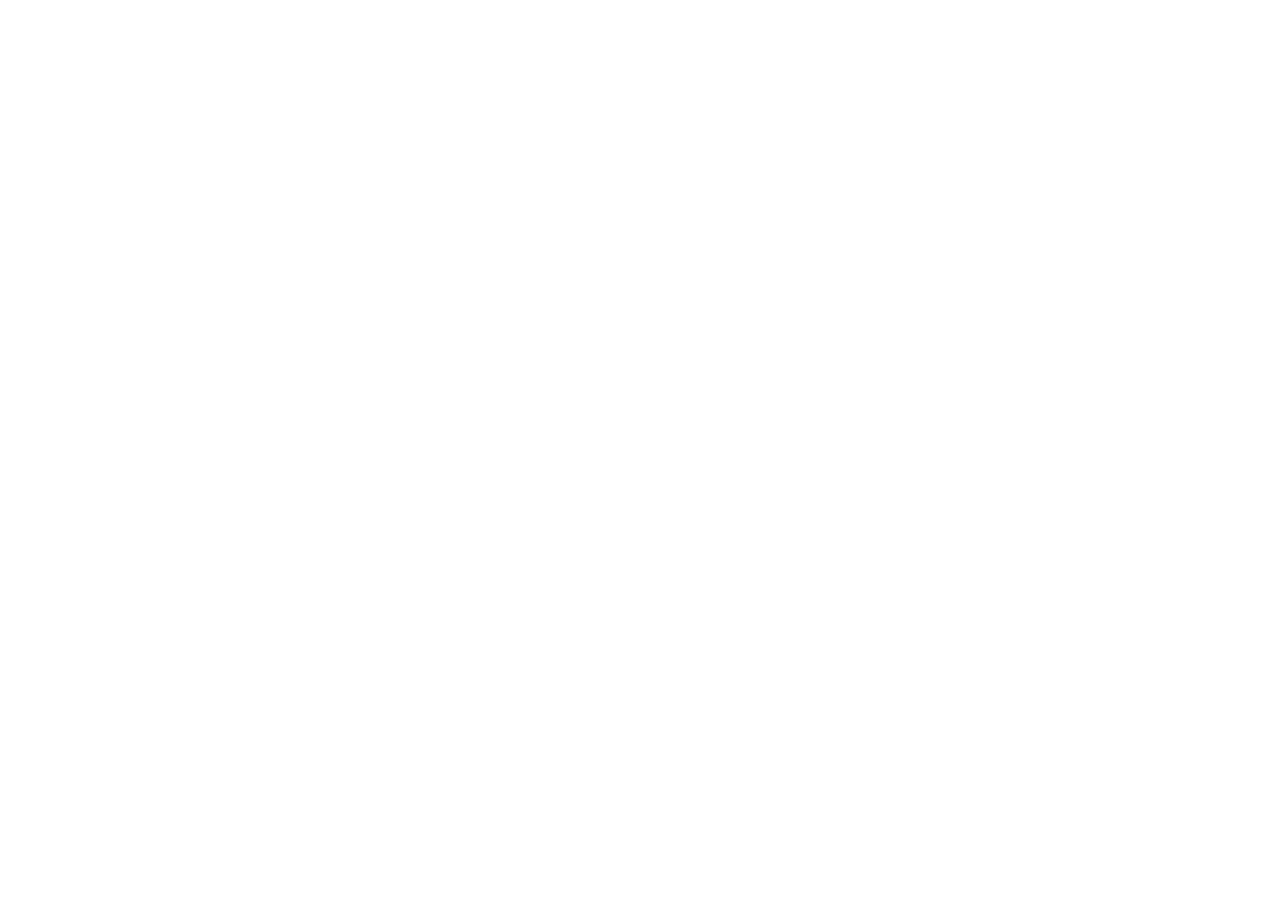
==== index.html @ 7b69a59f "add roots and link local font-family" ====
<!DOCTYPE html>
<html lang="en">

<head>
  <meta charset="UTF-8">
  <meta http-equiv="X-UA-Compatible" content="IE=edge">
  <meta name="viewport" content="width=device-width, initial-scale=1.0">
  <title>Scoot</title>
  <!-- <link rel="stylesheet" href="./css/normalize.css"> -->
  <link rel="stylesheet" href="./css/main.css">
  <!-- <link rel="stylesheet" href="./css/main.min.css"> -->
</head>

<body>
  <!-- Start Header Section -->

  <header id="site-header">

  </header>

  <!-- End of Header Section -->


  <!-- Start Main Section -->
  <main id="site-main">

    <!-- Start Hero Section -->
    <section id="hero">

    </section>
    <!-- End of Hero Section -->

  </main>

  <!-- End of Main Section -->

  <!-- Start Footer Section -->
  <footer id="site-footer">

  </footer>
  <!-- End of Footer Section-->

</body>

</html>
---- css/main.css ----
/* Variables */
:root {
  --main-text-yellow-color : #FCB72B;
  --main-darkNavy-color : #495567;
  --main-dimGrey-color : #939CAA;
  --main-lightGrey-color : #E5ECF4;;
  --main-snow-color : #F2F5F9;;
  --main-lgihtYellow-color : #FFF4DF;
}


@font-face {
  font-family: 'Space Mono';
  font-style: normal;
  font-weight: 400;
  src: url('../fonts/space-mono-v11-latin-regular.woff2') format('woff2'),
    url('../fonts/space-mono-v11-latin-regular.woff') format('woff');
}

@font-face {
  font-family: 'Space Mono';
  font-style: normal;
  font-weight: 700;
  src: url('../fonts/space-mono-v11-latin-700.woff2') format('woff2'),
    url('../fonts/space-mono-v11-latin-700.woff') format('woff');
}

@font-face {
  font-family: 'Lexend Deca';
  font-style: normal;
  font-weight: 400;
  src: url('../fonts/lexend-deca-v16-latin-regular.woff2') format('woff2'),
    url('../fonts/lexend-deca-v16-latin-regular.woff') format('woff');
}

/* General */
* {
  box-sizing: border-box;
}

html {
  height: 100%;
}

img {
  display: block;
  height: auto;
}

ul{
  margin: 0;
  padding: 0;
  list-style: none;
}

a{
  display: inline-block;
  text-decoration: none;
}

body {
  display: flex;
  flex-direction: column;
  height: 100%;
  margin: 0;
  padding: 0;
}

.visually-hidden {
  position: absolute;
  width: 1px;
  height: 1px;
  margin: -1px;
  padding: 0;
  border: 0;
  white-space: nowrap;
  clip-path: inset(100%);
  clip: rect(0 0 0 0);
  overflow: hidden;
}

/* Container */
.container {
  max-width: 1150px;
  margin: 0 auto;
  padding: 0 20px;
}

/* Sticky-Footer */
.site-main {
  flex-grow: 1;
}
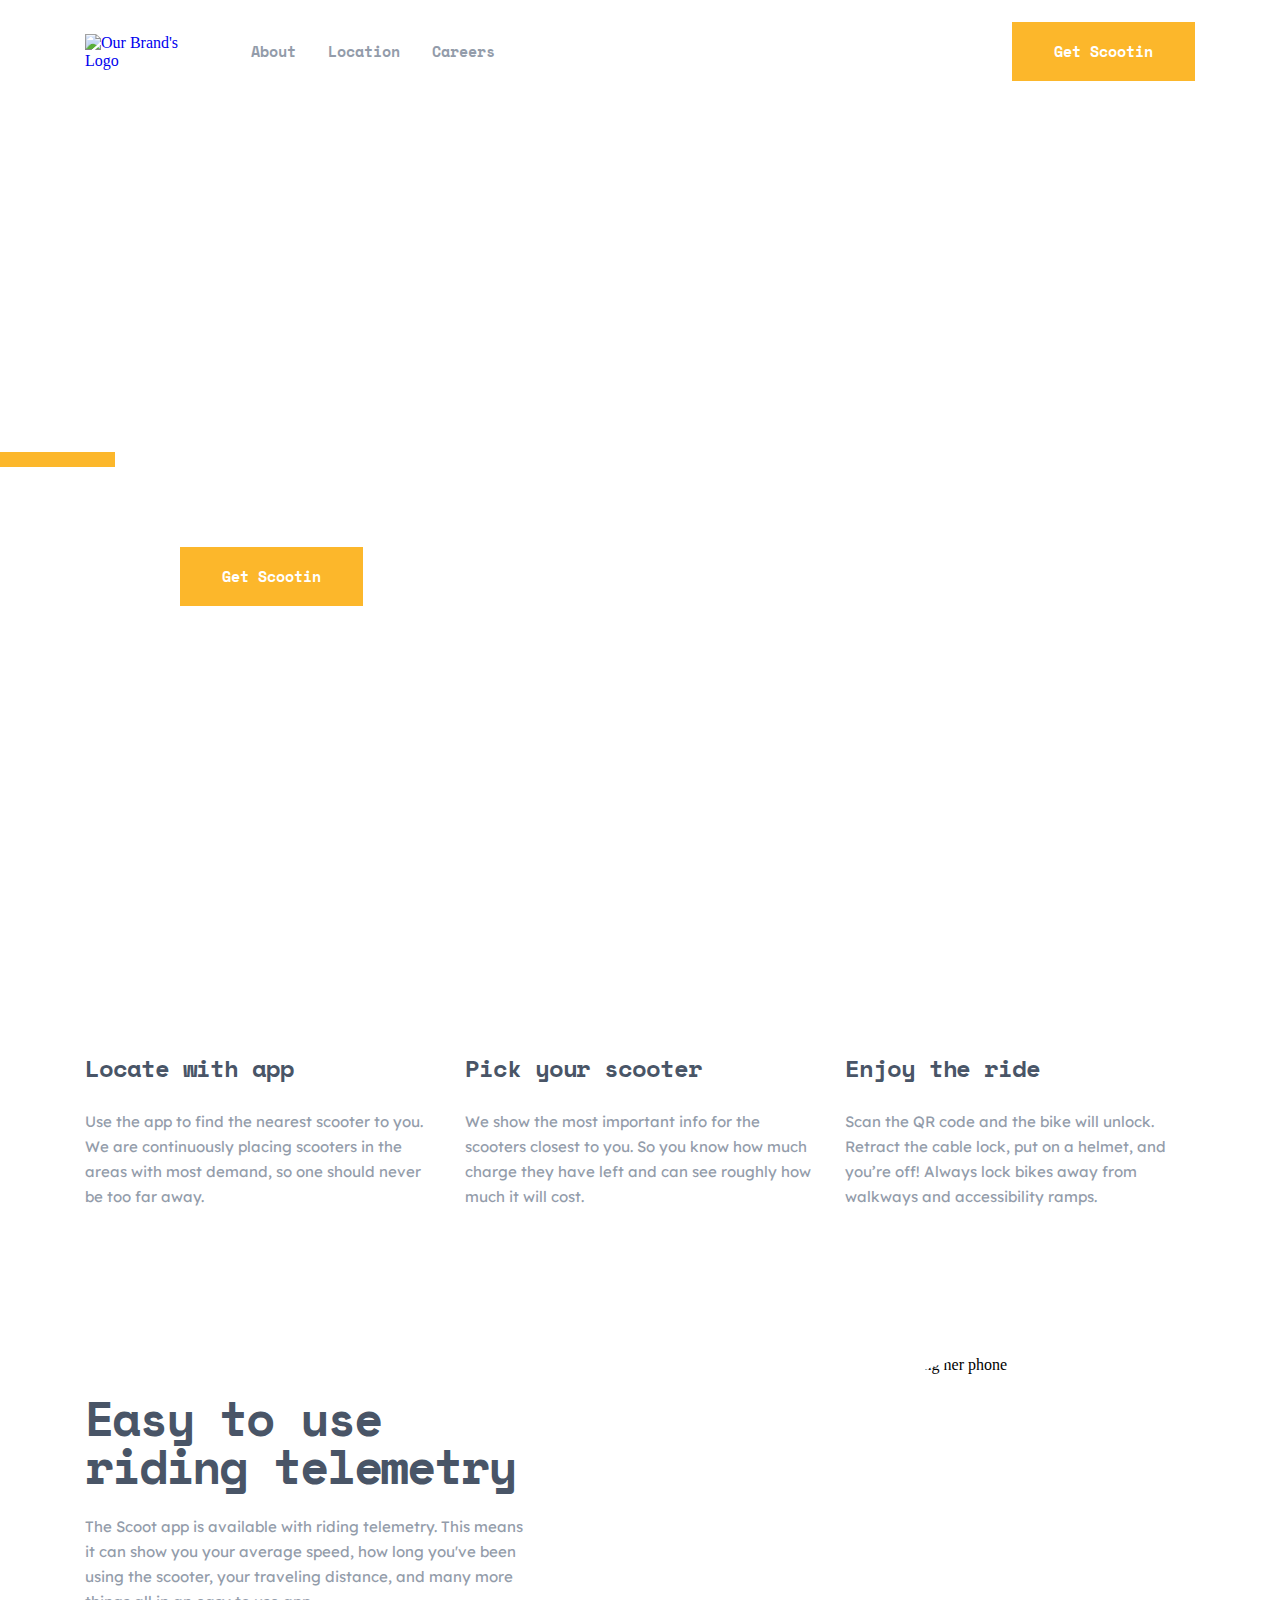
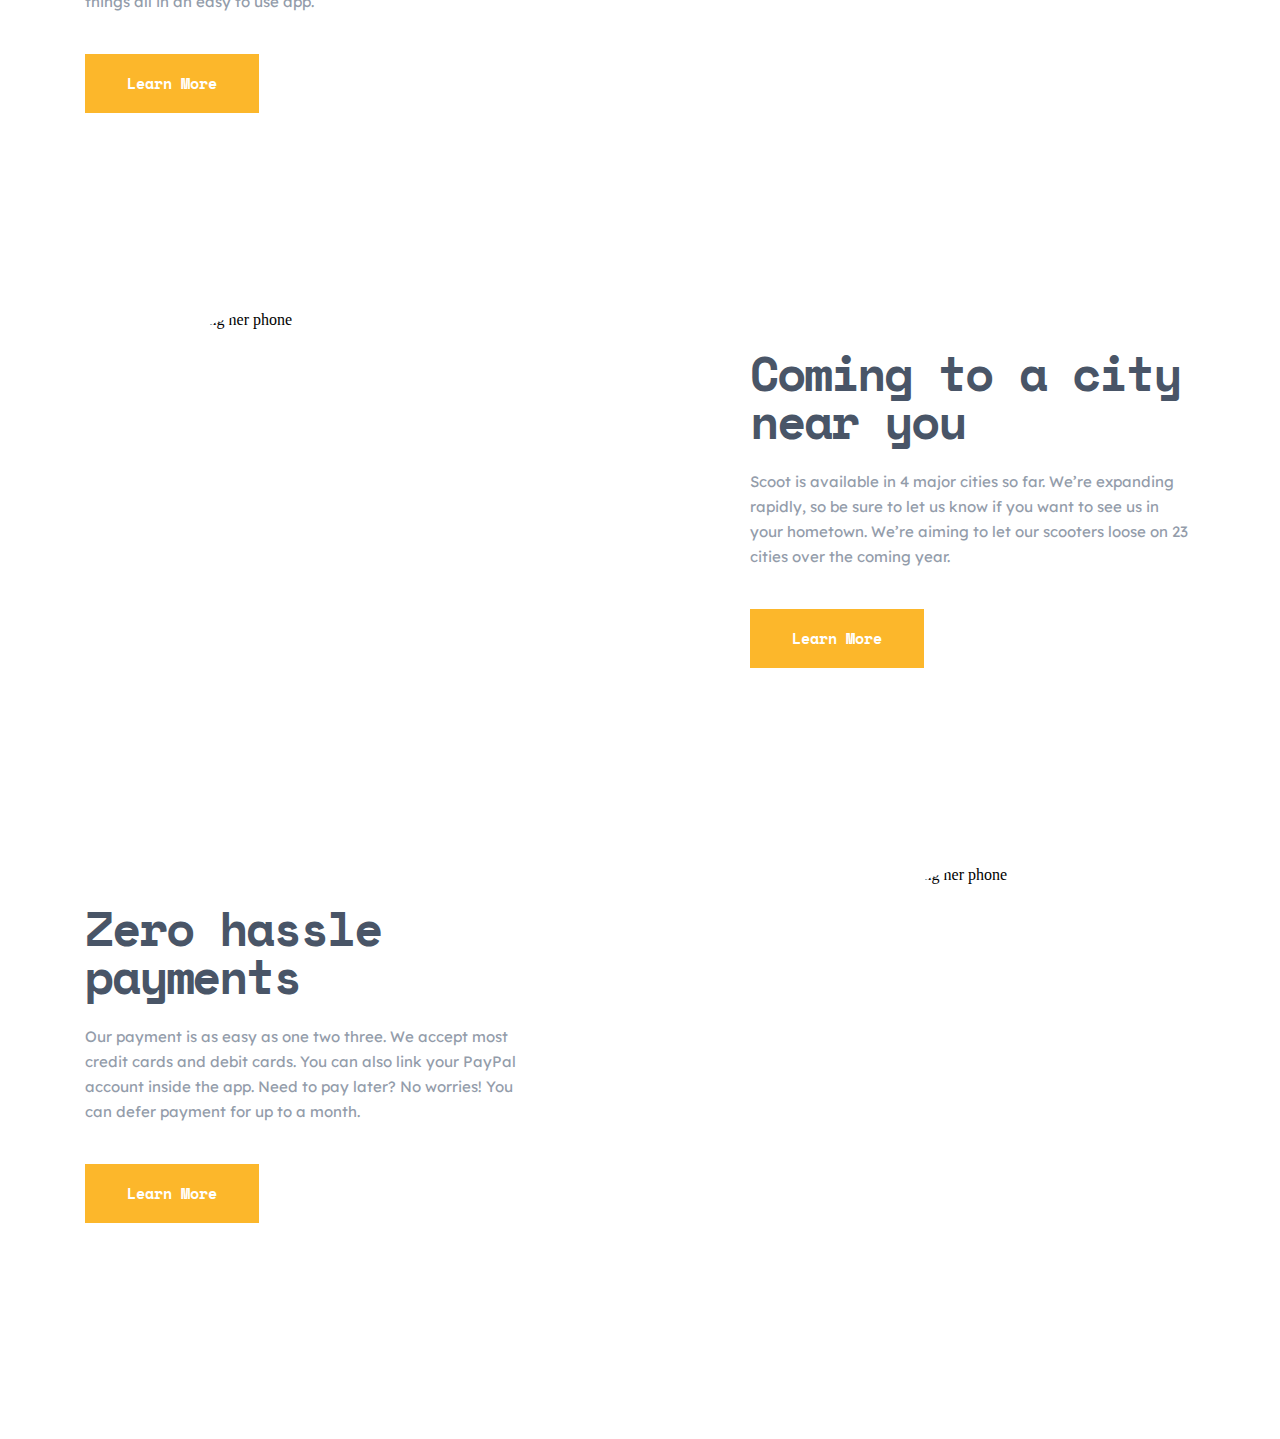
==== commit 2632be07: "mana boldi manmca" ====
--- a/index.html
+++ b/index.html
@@ -15,7 +15,27 @@
   <!-- Start Header Section -->
 
   <header id="site-header">
-
+    <div class="container">
+      <div class="header-part">
+        <a href="./index.html">
+          <img src="./images/scoot-black-logo.svg" width="108" height="29" alt="Our Brand's Logo">
+        </a>
+        <nav class="site-nav">
+          <ul class="site-nav__list">
+            <li class="site-nav__item">
+              <a class="site-nav__link" href="./about.html">About</a>
+            </li>
+            <li class="site-nav__item">
+              <a class="site-nav__link" href="./location.html">Location</a>
+            </li>
+            <li class="site-nav__item">
+              <a class="site-nav__link" href="./careers.html">Careers</a>
+            </li>
+          </ul>
+        </nav>
+        <a class="site-register-link site-links" href="#">Get Scootin</a>
+      </div>
+    </div>
   </header>
 
   <!-- End of Header Section -->
@@ -26,9 +46,90 @@
 
     <!-- Start Hero Section -->
     <section id="hero">
-
+      <div class="container">
+        <div class="hero-part">
+          <div class="hero-part__title-box">
+            <h1 class="hero-part__title">Scooter sharing made simple</h1>
+          </div>
+          <p class="hero-part__text">Scoot takes the hassle out of urban mobility. Our bikes are placed in convenient
+            locations in each of our cities. Use our app to locate the nearest bike, unlock it with a tap, and you’re
+            away!</p>
+          <a class="hero-part__link site-links" href="#">Get Scootin</a>
+        </div>
+      </div>
     </section>
     <!-- End of Hero Section -->
+
+    <!-- Start Plan Section -->
+    <section id="plan">
+      <div class="container">
+        <div class="plan-part">
+          <ul class="plan-part__list">
+            <li class="plan-part__item">
+              <h2 class="plan-part__item-title">Locate with app</h2>
+              <p class="plan-part__item-text">Use the app to find the nearest scooter to you. We are continuously
+                placing scooters in the areas with most demand, so one should never be too far away.</p>
+            </li>
+            <li class="plan-part__item">
+              <h2 class="plan-part__item-title">Pick your scooter</h2>
+              <p class="plan-part__item-text">We show the most important info for the scooters closest to you. So you
+                know how much charge they have left and can see roughly how much it will cost.</p>
+            </li>
+            <li class="plan-part__item">
+              <h2 class="plan-part__item-title">Enjoy the ride</h2>
+              <p class="plan-part__item-text">Scan the QR code and the bike will unlock. Retract the cable lock, put on
+                a helmet, and you’re off! Always lock bikes away from walkways and accessibility ramps.</p>
+            </li>
+          </ul>
+        </div>
+      </div>
+    </section>
+    <!-- End of Plan Section -->
+
+    <!-- Start Info Section -->
+    <section id="info">
+      <div class="container">
+        <div class="info-part">
+          <ul class="info-part-list easy-list">
+            <li class="easy-list__item">
+              <div class="easy-list__text-box">
+                <h2 class="easy-list__title">Easy to use riding telemetry</h2>
+                <p class="easy-list__text">The Scoot app is available with riding telemetry. This means it can show you
+                  your average speed, how
+                  long you've been using the scooter, your traveling distance, and many more things all in an easy to
+                  use app.</p>
+                <a class="easy-list__link site-links" href="#">Learn More</a>
+              </div>
+              <img class="easy-list__img" src="./images/easy-img.jpg" width="445" height="445"
+                alt="A woman checking her phone" srcset="./images/easy-img.jpg 1x, ./images/easy-img@2x.jpg 2x">
+            </li>
+            <li class="easy-list__item">
+              <div class="easy-list__text-box">
+                <h2 class="easy-list__title">Coming to a city near you</h2>
+                <p class="easy-list__text">Scoot is available in 4 major cities so far. We’re expanding rapidly, so be
+                  sure to let us know if you want to see us in your hometown. We’re aiming to let our scooters loose on
+                  23 cities over the coming year.</p>
+                <a class="easy-list__link site-links" href="#">Learn More</a>
+              </div>
+              <img class="easy-list__img" src="./images/city-img.jpg" width="445" height="445"
+                alt="A woman checking her phone" srcset="./images/city-img.jpg 1x, ./images/city-img@2x.jpg 2x">
+            </li>
+            <li class="easy-list__item">
+              <div class="easy-list__text-box">
+                <h2 class="easy-list__title">Zero hassle payments</h2>
+                <p class="easy-list__text">Our payment is as easy as one two three. We accept most credit cards and
+                  debit cards. You can also link your PayPal account inside the app. Need to pay later? No worries! You
+                  can defer payment for up to a month.</p>
+                <a class="easy-list__link site-links" href="#">Learn More</a>
+              </div>
+              <img class="easy-list__img" src="./images/hassle-img.jpg" width="445" height="445"
+                alt="A woman checking her phone" srcset="./images/hassle-img.jpg 1x, ./images/hassle-img@2x.jpg 2x">
+            </li>
+          </ul>
+        </div>
+      </div>
+    </section>
+    <!-- End of Info Section -->
 
   </main>
 
--- a/css/main.css
+++ b/css/main.css
@@ -1,11 +1,11 @@
 /* Variables */
 :root {
-  --main-text-yellow-color : #FCB72B;
-  --main-darkNavy-color : #495567;
-  --main-dimGrey-color : #939CAA;
-  --main-lightGrey-color : #E5ECF4;;
-  --main-snow-color : #F2F5F9;;
-  --main-lgihtYellow-color : #FFF4DF;
+  --main-text-yellow-color: #FCB72B;
+  --main-darkNavy-color: #495567;
+  --main-dimGrey-color: #939CAA;
+  --main-lightGrey-color: #E5ECF4;
+  --main-snow-color: #F2F5F9;
+  --main-lgihtYellow-color: #FFF4DF;
 }
 
 
@@ -47,13 +47,13 @@
   height: auto;
 }
 
-ul{
+ul {
   margin: 0;
   padding: 0;
   list-style: none;
 }
 
-a{
+a {
   display: inline-block;
   text-decoration: none;
 }
@@ -64,6 +64,7 @@
   height: 100%;
   margin: 0;
   padding: 0;
+  overflow-x: hidden;
 }
 
 .visually-hidden {
@@ -89,4 +90,796 @@
 /* Sticky-Footer */
 .site-main {
   flex-grow: 1;
+}
+
+/* Start Header Section */
+#site-header {
+  padding: 22px 0;
+}
+
+.header-part {
+  display: flex;
+  align-items: center;
+}
+
+.site-nav {
+  margin: 0 auto 0 58px;
+}
+
+.site-nav__list {
+  display: flex;
+  align-items: center;
+}
+
+.site-nav__item:not(:last-child) {
+  margin-right: 32px;
+}
+
+.site-nav__link {
+  font-family: 'Space Mono';
+  font-weight: 700;
+  font-size: 15px;
+  line-height: 25px;
+  color: var(--main-dimGrey-color);
+  transition: all .5s;
+}
+
+.site-nav__link:hover {
+  color: var(--main-text-yellow-color);
+}
+
+.site-links {
+  padding: 14px 39px;
+  font-family: 'Space Mono';
+  font-weight: 700;
+  font-size: 15px;
+  line-height: 25px;
+  color: #FFFFFF;
+  background-color: var(--main-text-yellow-color);
+  border: 3px solid transparent;
+  transition: all .5s;
+}
+
+.site-links:hover {
+  color: var(--main-text-yellow-color);
+  border: 3px solid var(--main-text-yellow-color);
+  background-color: transparent;
+}
+
+/* End of Header Section */
+
+/* Start Main Page Hero Section */
+#hero {
+  position: relative;
+  padding: 152px 0;
+  background-image: url('../images/main-hero-bg-img.jpg');
+  background-size: cover;
+  background-repeat: no-repeat;
+  background-position: center;
+}
+
+#hero::after {
+  position: absolute;
+  bottom: 170px;
+  right: -50px;
+  width: 234px;
+  height: 63px;
+  background-image: url('../images/three-round-bg-img.svg');
+  background-repeat: no-repeat;
+  background-size: contain;
+  content: '';
+}
+
+.hero-part {
+  width: 500px;
+}
+
+.hero-part__title {
+  margin: 0;
+  font-family: 'Space Mono';
+  font-weight: 700;
+  font-size: 56px;
+  line-height: 56px;
+  letter-spacing: -2.5px;
+  color: #FFFFFF;
+}
+
+.hero-part__text {
+  position: relative;
+  margin: 40px 0px 40px 95px;
+  font-family: 'Lexend Deca';
+  font-size: 15px;
+  line-height: 25px;
+  color: #FFFFFF;
+}
+
+.hero-part__text::before {
+  position: absolute;
+  top: 45%;
+  left: -299px;
+  width: 234px;
+  height: 15px;
+  background-color: var(--main-text-yellow-color);
+  content: '';
+}
+
+.hero-part__text::after {
+  position: absolute;
+  top: 42px;
+  right: -540px;
+  width: 506px;
+  height: 158px;
+  background-image: url('../images/arrow-right.svg');
+  background-repeat: no-repeat;
+  background-size: contain;
+  content: '';
+}
+
+.hero-part__link {
+  margin-left: 95px;
+}
+
+/* End of Main Page Hero Section */
+
+/* Start Plan Section */
+#plan {
+  padding: 160px 0 147px 0;
+}
+
+.plan-part__list {
+  position: relative;
+  display: flex;
+  align-items: center;
+}
+
+.plan-part__list::before {
+  content: '';
+  position: absolute;
+  top: 40px;
+  left: -205px;
+  background-image: url('../images/light-grey-line.svg');
+  background-size: contain;
+  width: 974px;
+  height: 20px;
+}
+
+.plan-part__item {
+  width: 350px;
+  margin-right: 30px;
+  z-index: 2;
+}
+
+.plan-part__item:last-child {
+  margin-right: 0;
+}
+
+.plan-part__item::before {
+  display: block;
+  width: 96px;
+  height: 96px;
+  background-image: url('../images/app-img.svg');
+  background-repeat: no-repeat;
+  background-size: contain;
+  content: '';
+}
+
+.plan-part__item:nth-child(2)::before {
+  background-image: url('../images/scooter-img.svg');
+}
+
+.plan-part__item:nth-child(3)::before {
+  background-image: url('../images/ride-img.svg');
+}
+
+.plan-part__item-title {
+  margin: 40px 0 27px 0;
+  font-family: 'Space Mono';
+  font-weight: 700;
+  font-size: 24px;
+  line-height: 28px;
+  letter-spacing: -1.07143px;
+  color: var(--main-darkNavy-color);
+}
+
+.plan-part__item-text {
+  margin: 0;
+  font-family: 'Lexend Deca';
+  font-size: 15px;
+  line-height: 25px;
+  color: var(--main-dimGrey-color);
+}
+
+/* End of Plan Section */
+
+/* Start Info Section */
+#info {
+  padding: 0 0 178px 0;
+}
+
+.easy-list__item {
+  position: relative;
+  display: flex;
+  align-items: center;
+  justify-content: space-between;
+}
+
+.easy-list__item:nth-child(even) {
+  flex-direction: row-reverse;
+}
+
+.easy-list__item:nth-child(1)::before {
+  position: absolute;
+  right: -205px;
+  bottom: -5px;
+  z-index: 5;
+  width: 735px;
+  height: 138px;
+  background-image: url('../images/easy-line.svg');
+  background-size: 735px 138px;
+  background-repeat: no-repeat;
+  content: '';
+}
+
+.easy-list__item:nth-child(1)::after {
+  position: absolute;
+  right: -510px;
+  bottom: 0px;
+  width: 395px;
+  height: 395px;
+  background-image: url('../images/section-round-img.svg');
+  background-size: contain;
+  background-repeat: no-repeat;
+  content: '';
+}
+
+.easy-list__item:nth-child(2)::before {
+  position: absolute;
+  left: -500px;
+  bottom: 0px;
+  width: 395px;
+  height: 395px;
+  background-image: url('../images/section-round-img.svg');
+  background-size: contain;
+  background-repeat: no-repeat;
+  content: '';
+}
+
+.easy-list__item:nth-child(2)::after {
+  position: absolute;
+  top: 157px;
+  left: -244px;
+  z-index: 5;
+  width: 735px;
+  height: 138px;
+  background-image: url('../images/arrow-right.svg');
+  background-size: contain;
+  background-repeat: no-repeat;
+  content: '';
+}
+
+.easy-list__item:nth-child(3)::before {
+  position: absolute;
+  top: 225px;
+  right: -555px;
+  z-index: 5;
+  width: 735px;
+  height: 138px;
+  background-image: url('../images/arrow-left.svg');
+  background-size: 735px 138px;
+  background-repeat: no-repeat;
+  content: '';
+}
+
+.easy-list__item:nth-child(3)::after {
+  position: absolute;
+  right: -510px;
+  bottom: 0px;
+  width: 395px;
+  height: 395px;
+  background-image: url('../images/section-round-img.svg');
+  background-size: contain;
+  background-repeat: no-repeat;
+  content: '';
+}
+
+.easy-list__item:not(:first-child) {
+  padding-top: 160px;
+}
+
+.easy-list__text-box {
+  width: 445px;
+}
+
+.easy-list__title {
+  margin: 0;
+  font-family: 'Space Mono';
+  font-weight: 700;
+  font-size: 48px;
+  line-height: 48px;
+  letter-spacing: -2.14286px;
+  color: var(--main-darkNavy-color)
+}
+
+.easy-list__text {
+  margin: 24px 0 40px 0;
+  font-family: 'Lexend Deca';
+  font-size: 15px;
+  line-height: 25px;
+  color: var(--main-dimGrey-color);
+}
+
+.easy-list__img {
+  width: 395px;
+  height: 395px;
+  border-radius: 50%;
+}
+
+
+/* End of Info Section */
+
+
+
+.hero{
+  position: relative;
+  padding: 62px 0;
+  background-image: url("../images/about-bg.jpg");
+  background-repeat: no-repeat;
+  background-size: contain;
+  background-position: center;
+}
+
+.hero--careers{
+  background-image: url("../images/careers-bg.jpg");
+}
+
+.hero::after{
+  position: absolute;
+  content: "";
+  top: 40%;
+  right: calc(50% + -798px);
+  width: 62px;
+  height: 62px;
+  border-radius: 50%;
+  background-color: var(--main-white-color);
+  border: 3px solid var(--main-white-color);
+  border-color: var(--main-white-color);
+  cursor: pointer;
+}
+
+.hero::before{
+  position: absolute;
+  content: "";
+  top: 40%;
+  right: calc(50% + -708px);
+  width: 62px;
+  height: 62px;
+  border-radius: 50%;
+  background-color: transparent;
+  border: 3px solid var(--main-white-color);
+  border-color: var(--main-white-color);
+  cursor: pointer;
+}
+
+.hero__heading{
+  position: relative;
+  font-family: 'Space Mono';
+  font-weight: 700;
+  font-size: 56px;
+  line-height: 56px;
+  letter-spacing: -2.5px;
+  color: var(--main-white-color);
+}
+
+.hero__heading::after{
+  position: absolute;
+  content: "";
+  top: 0%;
+  right: -58px;
+  width: 62px;
+  height: 62px;
+  border-radius: 50%;
+  background-color: transparent;
+  border: 3px solid var(--main-white-color);
+  border-color: var(--main-white-color);
+  cursor: pointer;
+}
+
+.value{
+  padding-top: 78px;
+}
+
+.value__heading,
+.faq__heading
+{
+  margin-bottom: 85px;
+  font-family: 'Space Mono';
+  font-weight: 700;
+  font-size: 48px;
+  line-height: 48px;
+  text-align: center;
+  letter-spacing: -2.14286px;
+  color: var(--main-darkNavy-color);
+}
+
+.faq__heading--modifier{
+  margin-bottom: 64px;
+}
+
+.value__list{
+  display: flex;
+  align-items: center;
+}
+
+.value__item{
+  position: relative;
+  width: 350px;
+}
+
+.value__item:nth-child(1):before{
+  position: absolute;
+  top: 190px;
+  left: 125px;
+  width: 96px;
+  height: 96px;
+  content: "";
+  background-color: var(--main-text-yellow-color);
+  border-radius: 50px;
+}
+
+.value__item:nth-child(1)::after{
+  position: absolute;
+  top: 225px;
+  right: 47%;
+  content: "01";
+  font-family: 'Space Mono';
+  font-weight: 700;
+  font-size: 24px;
+  line-height: 28px;
+  text-align: center;
+  letter-spacing: -1.07143px;
+  color: var(--main-darkNavy-color);
+}
+
+.value__item:nth-child(2):before{
+  position: absolute;
+  top: 190px;
+  left: 125px;
+  width: 96px;
+  height: 96px;
+  content: "";
+  background-color: var(--main-text-yellow-color);
+  border-radius: 50px;
+}
+
+.value__item:nth-child(2)::after{
+  position: absolute;
+  top: 225px;
+  right: 47%;
+  content: "02";
+  font-family: 'Space Mono';
+  font-weight: 700;
+  font-size: 24px;
+  line-height: 28px;
+  text-align: center;
+  letter-spacing: -1.07143px;
+  color: var(--main-darkNavy-color);
+}
+
+.value__item:nth-child(3):before{
+  position: absolute;
+  top: 190px;
+  left: 125px;
+  width: 96px;
+  height: 96px;
+  content: "";
+  background-color: var(--main-text-yellow-color);
+  border-radius: 50px;
+}
+
+.value__item:nth-child(3)::after{
+  position: absolute;
+  top: 225px;
+  right: 47%;
+  content: "03";
+  font-family: 'Space Mono';
+  font-weight: 700;
+  font-size: 24px;
+  line-height: 28px;
+  text-align: center;
+  letter-spacing: -1.07143px;
+  color: var(--main-darkNavy-color);
+}
+
+
+.value__item:nth-child(2){
+  margin-right: 30px;
+  margin-left: 30px;
+}
+
+.value__image{
+  margin: 0 auto;
+  border-radius: 50%;
+}
+
+.value__subheading{
+  margin-top: 87px;
+  margin-bottom: 27px;
+  font-family: 'Space Mono';
+  font-weight: 700;
+  font-size: 24px;
+  line-height: 28px;
+  text-align: center;
+  letter-spacing: -1.07143px;
+  color: var(--main-darkNavy-color);
+}
+
+.value__desc{
+  font-family: 'Lexend Deca';
+  font-weight: 400;
+  font-size: 15px;
+  line-height: 25px;
+  text-align: center;
+  color: var(--main-dimGrey-color);
+}
+
+
+.faq{
+  padding-top: 120px;
+  padding-bottom: 160px;
+}
+
+.faq__box{
+  display: flex;
+  justify-content: space-between;
+  margin-bottom: 64px;
+}
+
+.faq__box:last-child{
+  margin-bottom: 0px;
+}
+
+.faq__subheading{
+  font-family: 'Space Mono';
+  font-weight: 700;
+  font-size: 40px;
+  line-height: 48px;
+  letter-spacing: -1.78571px;
+  color: var(--main-darkNavy-color);
+}
+
+.faq__item{
+  width: 730px;
+  margin-bottom: 16px;
+  padding-top: 32px;
+  padding-bottom: 32px;
+  padding-left: 40px;
+  background-color: var(--main-snow-color);
+}
+
+.faq__item:hover{
+  background-color: var(--main-lgihtYellow-color);
+  cursor: pointer;
+}
+
+.faq__item:last-child{
+  margin-bottom: 0;
+}
+
+.faq__details{
+  width: 650px;
+}
+
+.faq__summary{
+  position: relative;
+  font-family: 'Space Mono';
+  font-weight: 700;
+  font-size: 24px;
+  line-height: 28px;
+  letter-spacing: -1.07143px;
+  color: var(--main-darkNavy-color);
+  list-style: none;
+}
+
+.faq__summary::after{
+  position: absolute;
+  content: "";
+  background: url("../images/open-icon.svg") no-repeat;
+  width: 26px;
+  height: 18px;
+  right: 0;
+  top: 10px;
+  transition: transform 0.8s ease;
+}
+
+.faq__details[open] .faq__summary::after{
+ transform: rotate(180deg);
+}
+
+.faq__desc{
+  font-family: 'Lexend Deca';
+  font-weight: 400;
+  font-size: 15px;
+  line-height: 25px;
+  color: var(--main-darkNavy-color);
+}
+
+.courses{
+  padding-top: 120px;
+}
+
+.courses__item{
+  margin: 0 auto;
+  display: flex;
+  align-items: center;
+  justify-content: space-between;
+  margin-bottom: 24px;
+  padding-bottom: 7px;
+  padding-right: 64px;
+  padding-left: 40px;
+  background-color: var(--main-snow-color);
+}
+
+.courses__subheading{
+  margin-bottom: -10px;
+  font-family: 'Space Mono';
+  font-weight: 700;
+  font-size: 24px;
+  line-height: 28px;
+  letter-spacing: -1.07143px;
+  color: var(--main-darkNavy-color);
+}
+
+.courses__desc{
+  font-family: 'Lexend Deca';
+  font-weight: 400;
+  font-size: 15px;
+  line-height: 25px;
+  color: var(--main-darkNavy-color);
+}
+
+.courses__btn{
+  padding: 14px 67px;
+  background-color: var(--main-text-yellow-color);
+  font-family: 'Space Mono';
+  font-weight: 700;
+  font-size: 15px;
+  line-height: 25px;
+  text-align: center;
+  color: var(--main-white-color);
+  border: 2px solid transparent;
+}
+
+.courses__btn:hover{
+  border: 2px solid var(--main-text-yellow-color);
+  color: var(--main-text-yellow-color);
+  background-color: transparent;
+}
+
+.article{
+  padding: 70px 0;
+  background-image: url("../images/article-bg.jpg");
+  background-repeat: no-repeat;
+  background-position: center;
+  background-size: contain;
+}
+
+.article__box{
+  display: flex;
+  align-items: center;
+  justify-content: space-between;
+}
+
+.article__link{
+  position: relative;
+  padding-left: 52px;
+  padding-right: 15px;
+  background: var(--main-lightGrey-color);
+  border-radius: 4px;  
+}
+
+.article__link::before{
+  position: absolute;
+  top: 18px;
+  left: 15px;
+  content: "";
+  background-image: url("../images/ios.svg");
+  background-repeat: no-repeat;
+  width: 24px;
+  height: 35px;
+}
+
+.article__link:nth-child(2)::before{
+  position: absolute;
+  top: 18px;
+  left: 15px;
+  content: "";
+  background-image: url("../images/google-play.svg");
+  background-repeat: no-repeat;
+  width: 24px;
+  height: 35px;
+}
+
+.article__link:nth-child(2){
+  margin-left: 18px;
+}
+
+.article__subdesc{
+  margin-bottom: -20px;
+  font-family: 'Space Mono';
+  font-style: normal;
+  font-weight: 700;
+  font-size: 10px;
+  line-height: 15px;
+  letter-spacing: -0.446429px;
+  color: var(--main-darkNavy-color);
+}
+
+.article__download__type{
+  font-family: 'Space Mono';
+  font-style: normal;
+  font-weight: 700;
+  font-size: 20px;
+  line-height: 24px;
+  letter-spacing: -0.892857px;
+  color: var(--main-darkNavy-color);
+}
+
+.article__heading{
+  width: 415px;
+}
+
+.article__title{
+  font-family: 'Space Mono';
+  font-weight: 700;
+  font-size: 48px;
+  line-height: 48px;
+  letter-spacing: -2.14286px;
+  color: var(--main-white-color);
+}
+
+.footer{
+  padding-top: 35px;
+  padding-bottom: 32px;
+  background-color: #333A44;
+}
+
+.footer__main-box{
+  display: flex;
+  align-items: center;
+  justify-content: space-between;
+}
+
+.footer__box{
+  display: flex;
+}
+
+.footer__route{
+  display: flex;
+  align-items: center;
+}
+
+.footer__list{
+  display: flex;
+  margin-left: 58px;
+}
+
+.footer__item{
+  margin-right: 32px;
+}
+
+.footer__link{
+  font-family: 'Space Mono';
+  font-weight: 700;
+  font-size: 15px;
+  line-height: 25px;
+  color: var(--main-dimGrey-color);
+}
+
+.footer__social__item{
+  margin-right: 24px;
+  color: var(--main-text-yellow-color);
+}
+
+.footer__social__item:hover{
+  color: var(--main-white-color);
 }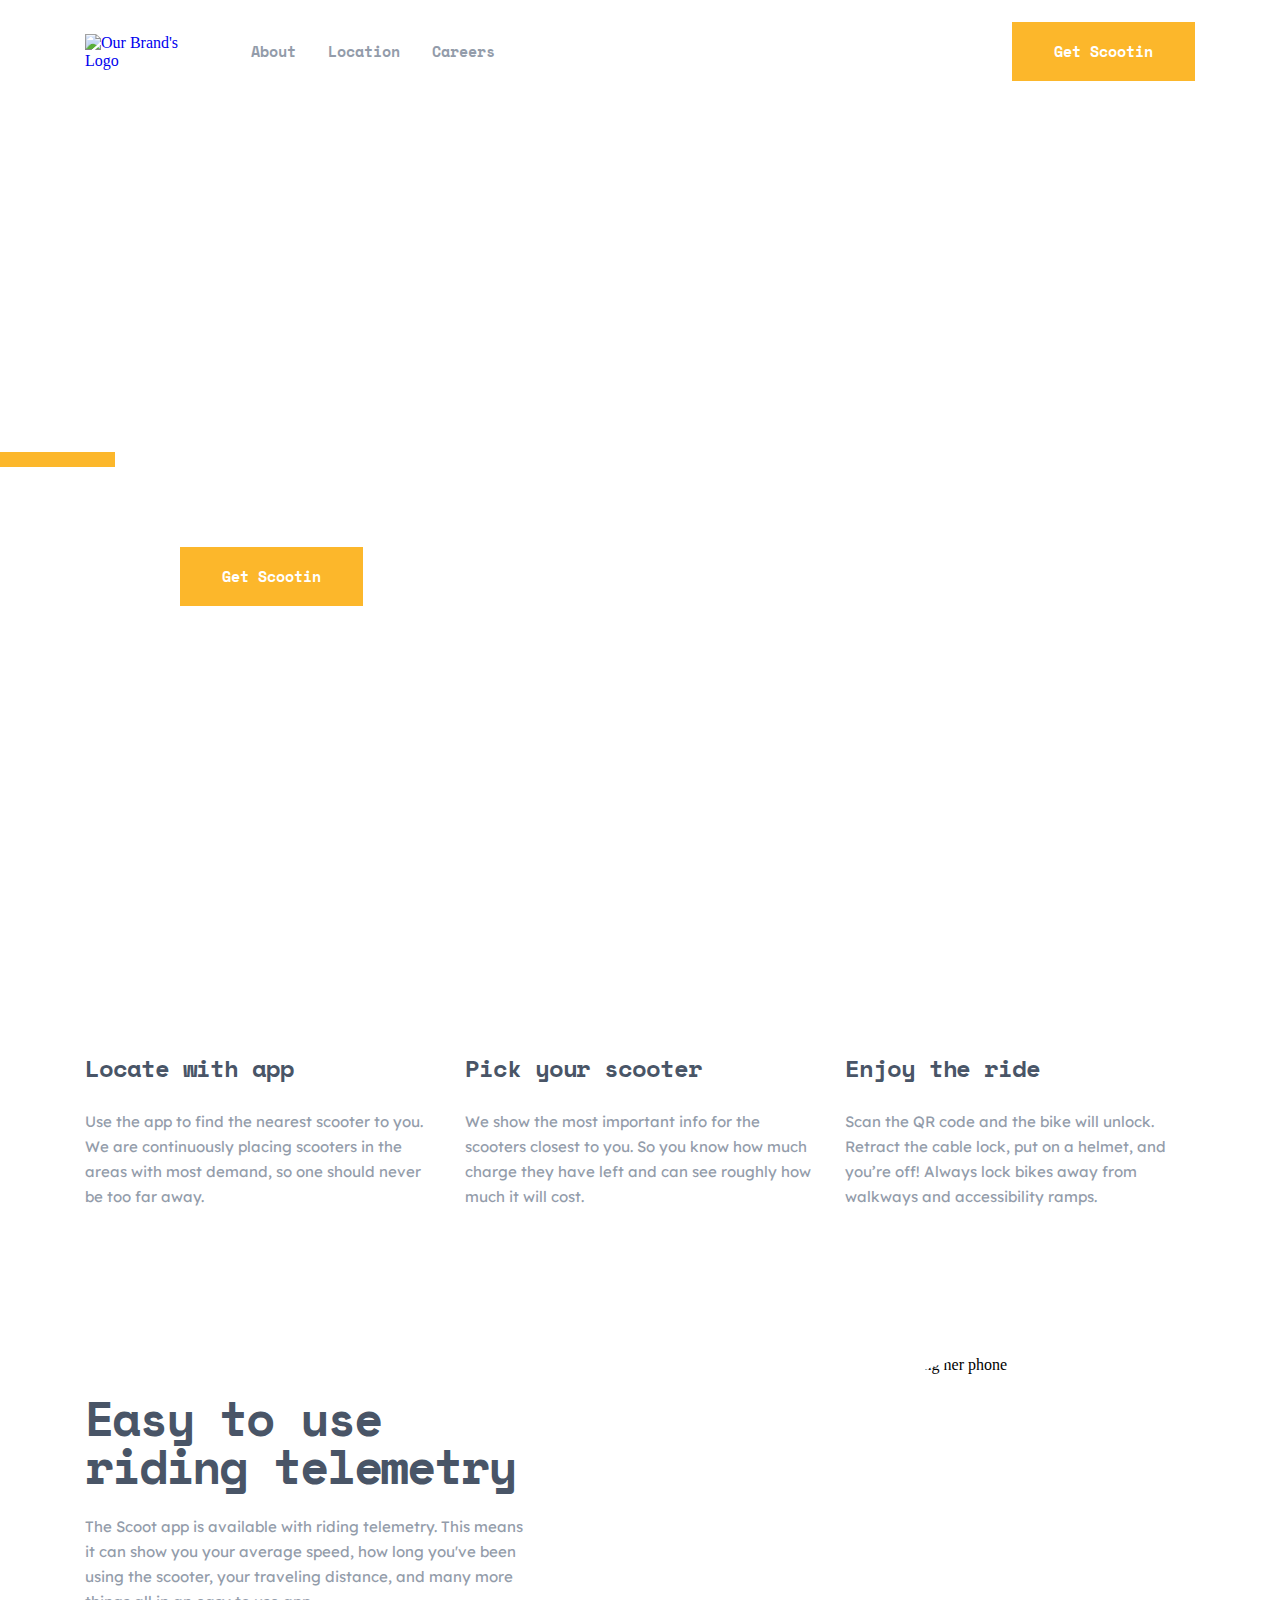
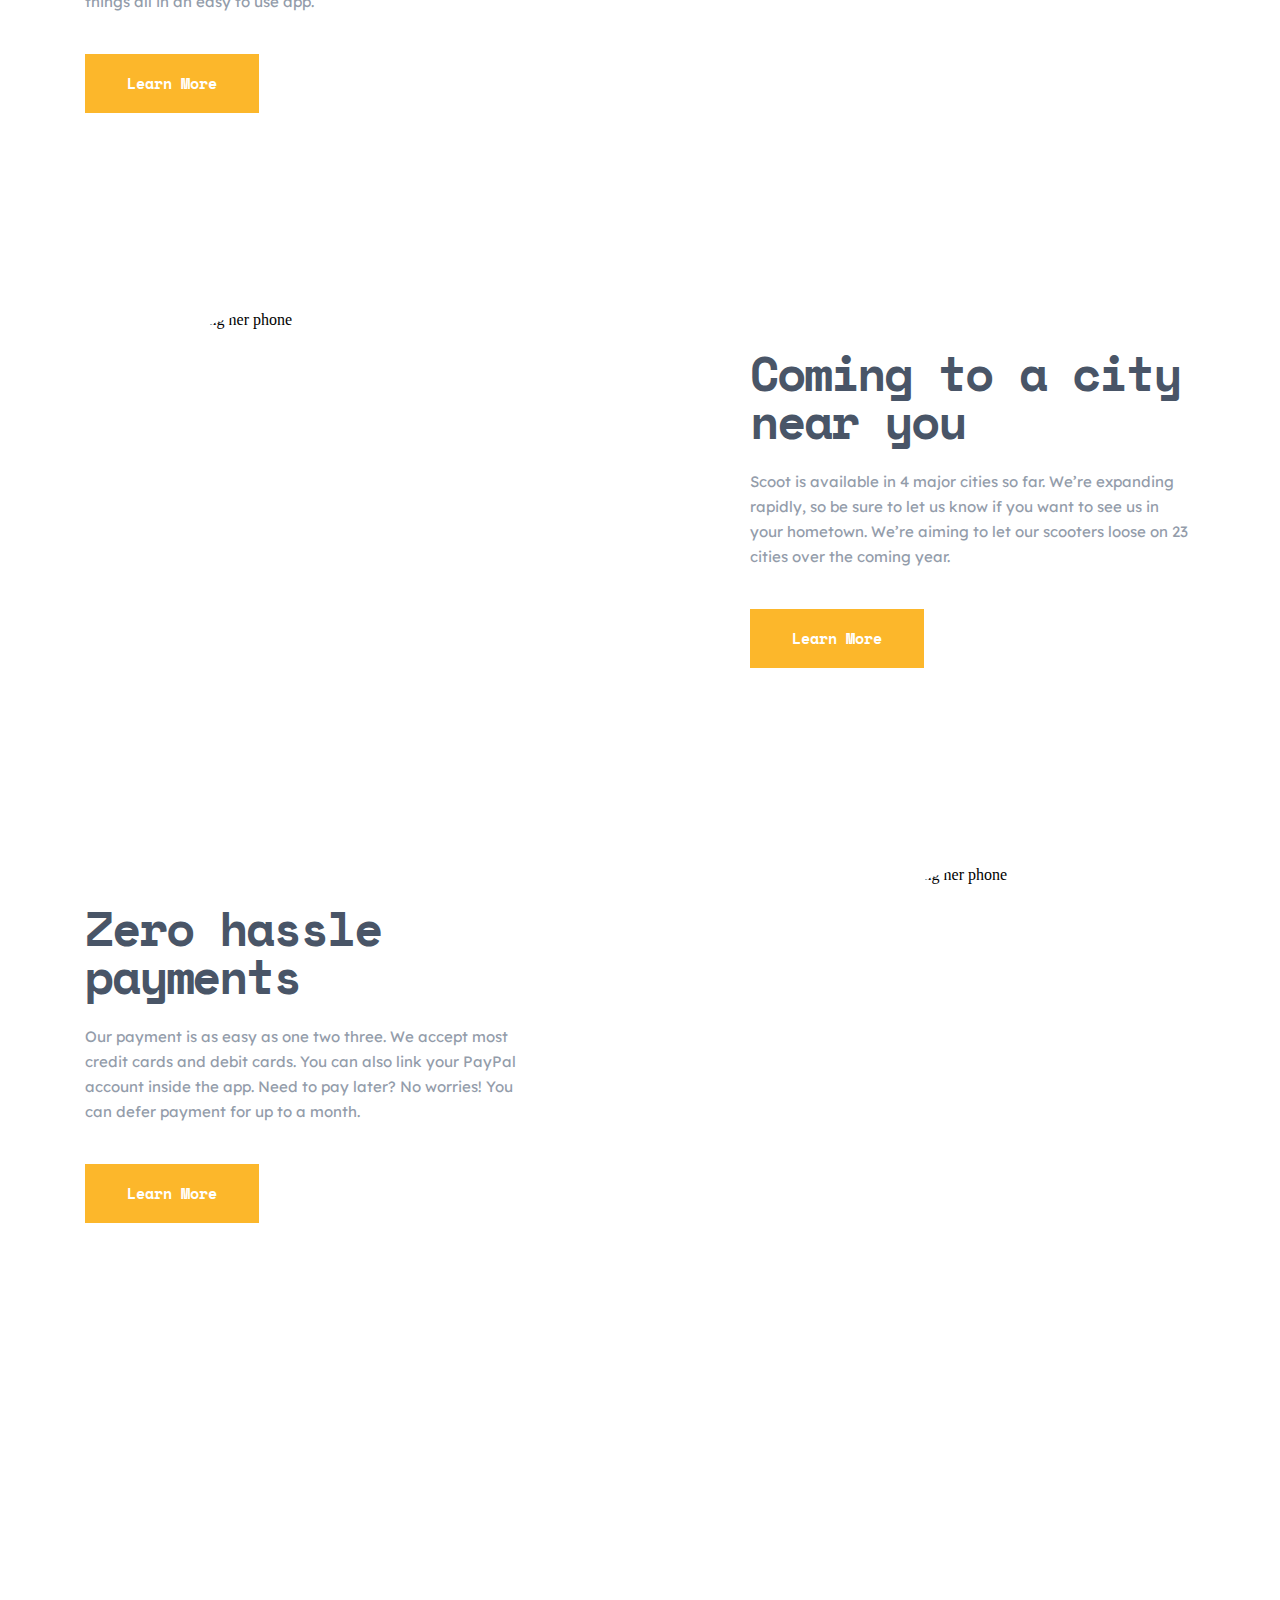
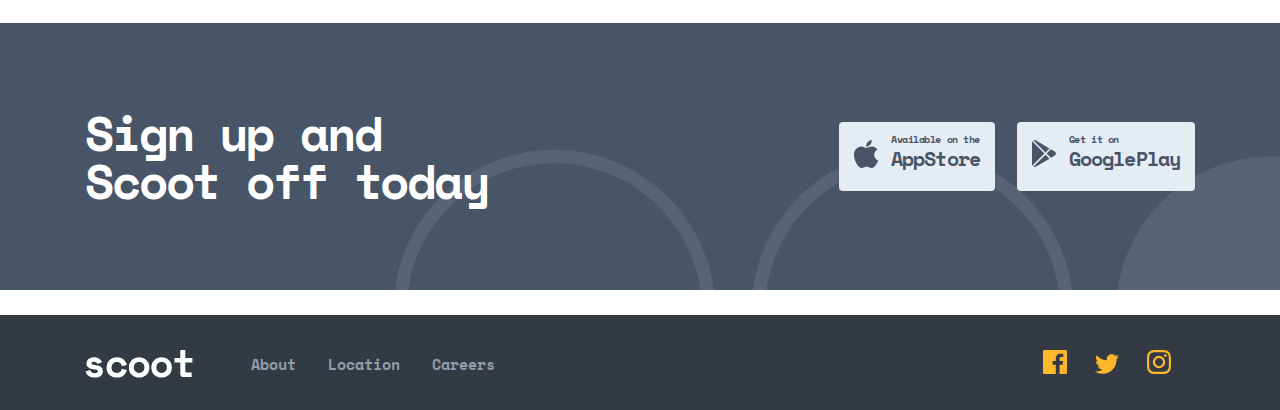
==== commit c85aaa34: "Bug fixed!!!" ====
--- a/index.html
+++ b/index.html
@@ -131,16 +131,103 @@
     </section>
     <!-- End of Info Section -->
 
+
+    <article class="article">
+      <div class="container">
+        <div class="article__box">
+          <div class="article__heading">
+            <h2 class="article__title">
+              Sign up and Scoot off today
+            </h2>
+          </div>
+
+          <div class="article__links">
+            <a class="article__link" href="https://www.apple.com/ru/app-store/" target="blank">
+              <p class="article__subdesc">
+                Available on the
+              </p>
+              <p class="article__download__type">
+                AppStore
+              </p>
+            </a>
+
+            <a class="article__link" href="https://play.google.com/store/games?hl=ru&gl=US" target="blank">
+              <p class="article__subdesc">
+                Get it on
+              </p>
+              <p class="article__download__type">
+                GooglePlay
+              </p>
+            </a>
+
+
+          </div>
+        </div>
+      </div>
+    </article>
   </main>
 
   <!-- End of Main Section -->
 
   <!-- Start Footer Section -->
-  <footer id="site-footer">
-
+  <footer class="footer" id="site-footer">
+    <div class="container">
+      <div class="footer__main-box">
+        <div class="footer__box">
+          <div class="footer__route">
+            <a href="./index.html">
+              <img src="./images/site-footer-logo.svg" width="108" height="29" alt="Site footer logo">
+            </a>
+
+            <nav>
+              <ul class="footer__list">
+                <li class="footer__item">
+                  <a class="footer__link" href="#">About</a>
+                </li>
+
+                <li class="footer__item">
+                  <a class="footer__link" href="#">Location</a>
+                </li>
+
+                <li class="footer__item">
+                  <a class="footer__link" href="#">Careers</a>
+                </li>
+              </ul>
+            </nav>
+          </div>
+        </div>
+
+        <div class="footer__social__box">
+          <a class="footer__social__item" href="https://www.facebook.com/" target="blank">
+            <svg width="24" height="24" viewBox="0 0 24 24" fill="currentColor" xmlns="http://www.w3.org/2000/svg">
+              <path
+                d="M22.675 0H1.325C0.593 0 0 0.593 0 1.325V22.676C0 23.407 0.593 24 1.325 24H12.82V14.706H9.692V11.084H12.82V8.413C12.82 5.313 14.713 3.625 17.479 3.625C18.804 3.625 19.942 3.724 20.274 3.768V7.008L18.356 7.009C16.852 7.009 16.561 7.724 16.561 8.772V11.085H20.148L19.681 14.707H16.561V24H22.677C23.407 24 24 23.407 24 22.675V1.325C24 0.593 23.407 0 22.675 0Z"
+                fill="currentColor" />
+            </svg>
+
+          </a>
+
+          <a class="footer__social__item" href="https://twitter.com/?lang=ru" target="blank">
+            <svg width="24" height="20" viewBox="0 0 24 20" fill="currentColor" xmlns="http://www.w3.org/2000/svg">
+              <path
+                d="M24 2.557C23.117 2.949 22.168 3.213 21.172 3.332C22.189 2.723 22.97 1.758 23.337 0.608001C22.386 1.172 21.332 1.582 20.21 1.803C19.313 0.846001 18.032 0.248001 16.616 0.248001C13.437 0.248001 11.101 3.214 11.819 6.293C7.728 6.088 4.1 4.128 1.671 1.149C0.381 3.362 1.002 6.257 3.194 7.723C2.388 7.697 1.628 7.476 0.965 7.107C0.911 9.388 2.546 11.522 4.914 11.997C4.221 12.185 3.462 12.229 2.69 12.081C3.316 14.037 5.134 15.46 7.29 15.5C5.22 17.123 2.612 17.848 0 17.54C2.179 18.937 4.768 19.752 7.548 19.752C16.69 19.752 21.855 12.031 21.543 5.106C22.505 4.411 23.34 3.544 24 2.557Z"
+                fill="currentColor" />
+            </svg>
+
+          </a>
+
+          <a class="footer__social__item" href="https://www.instagram.com/" target="blank">
+            <svg width="24" height="24" viewBox="0 0 24 24" fill="currentColor" xmlns="http://www.w3.org/2000/svg">
+              <path fill-rule="evenodd" clip-rule="evenodd"
+                d="M12 0C8.741 0 8.333 0.014 7.053 0.072C2.695 0.272 0.273 2.69 0.073 7.052C0.014 8.333 0 8.741 0 12C0 15.259 0.014 15.668 0.072 16.948C0.272 21.306 2.69 23.728 7.052 23.928C8.333 23.986 8.741 24 12 24C15.259 24 15.668 23.986 16.948 23.928C21.302 23.728 23.73 21.31 23.927 16.948C23.986 15.668 24 15.259 24 12C24 8.741 23.986 8.333 23.928 7.053C23.732 2.699 21.311 0.273 16.949 0.073C15.668 0.014 15.259 0 12 0ZM12 2.163C15.204 2.163 15.584 2.175 16.85 2.233C20.102 2.381 21.621 3.924 21.769 7.152C21.827 8.417 21.838 8.797 21.838 12.001C21.838 15.206 21.826 15.585 21.769 16.85C21.62 20.075 20.105 21.621 16.85 21.769C15.584 21.827 15.206 21.839 12 21.839C8.796 21.839 8.416 21.827 7.151 21.769C3.891 21.62 2.38 20.07 2.232 16.849C2.174 15.584 2.162 15.205 2.162 12C2.162 8.796 2.175 8.417 2.232 7.151C2.381 3.924 3.896 2.38 7.151 2.232C8.417 2.175 8.796 2.163 12 2.163ZM5.838 12C5.838 8.597 8.597 5.838 12 5.838C15.403 5.838 18.162 8.597 18.162 12C18.162 15.404 15.403 18.163 12 18.163C8.597 18.163 5.838 15.403 5.838 12ZM12 16C9.791 16 8 14.21 8 12C8 9.791 9.791 8 12 8C14.209 8 16 9.791 16 12C16 14.21 14.209 16 12 16ZM16.965 5.595C16.965 4.8 17.61 4.155 18.406 4.155C19.201 4.155 19.845 4.8 19.845 5.595C19.845 6.39 19.201 7.035 18.406 7.035C17.61 7.035 16.965 6.39 16.965 5.595Z"
+                fill="currentColor" />
+            </svg>
+          </a>
+        </div>
+      </div>
+    </div>
   </footer>
   <!-- End of Footer Section-->
-
 </body>
 
 </html>--- a/css/main.css
+++ b/css/main.css
@@ -1,11 +1,18 @@
 /* Variables */
 :root {
-  --main-text-yellow-color: #FCB72B;
+  /* --main-text-yellow-color: #FCB72B;
   --main-darkNavy-color: #495567;
   --main-dimGrey-color: #939CAA;
   --main-lightGrey-color: #E5ECF4;
   --main-snow-color: #F2F5F9;
-  --main-lgihtYellow-color: #FFF4DF;
+  --main-lgihtYellow-color: #FFF4DF; */
+  --main-white-color: #ffffff;
+  --main-text-yellow-color : #FCB72B;
+  --main-darkNavy-color : #495567;
+  --main-dimGrey-color : #939CAA;
+  --main-lightGrey-color : #E5ECF4;;
+  --main-snow-color : #F2F5F9;;
+  --main-lgihtYellow-color : #FFF4DF;
 }
 
 
@@ -419,6 +426,18 @@
 
 
 
+
+
+
+
+
+
+
+
+
+
+
+
 .hero{
   position: relative;
   padding: 62px 0;
@@ -432,7 +451,7 @@
   background-image: url("../images/careers-bg.jpg");
 }
 
-.hero::after{
+/* .hero::after{
   position: absolute;
   content: "";
   top: 40%;
@@ -444,7 +463,7 @@
   border: 3px solid var(--main-white-color);
   border-color: var(--main-white-color);
   cursor: pointer;
-}
+} */
 
 .hero::before{
   position: absolute;
@@ -757,6 +776,7 @@
 
 .article{
   padding: 70px 0;
+  margin-top: 160px;
   background-image: url("../images/article-bg.jpg");
   background-repeat: no-repeat;
   background-position: center;
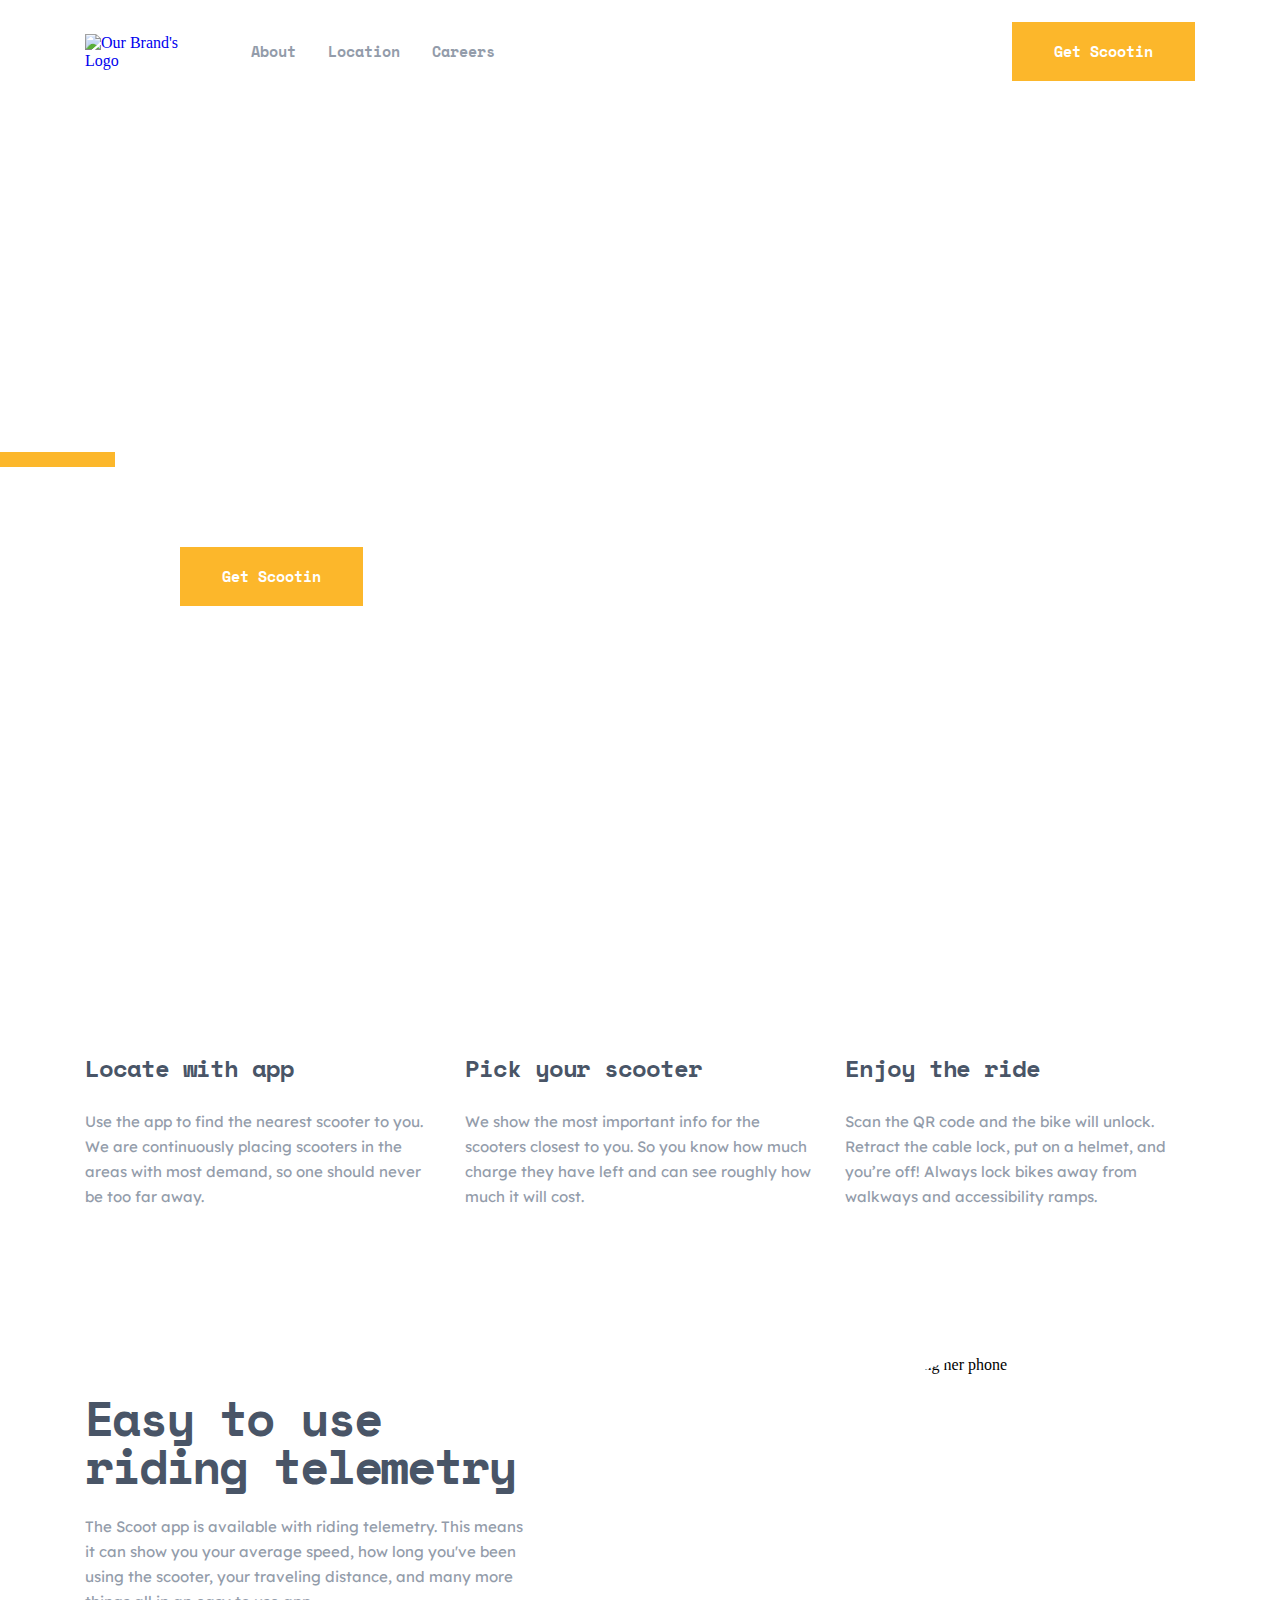
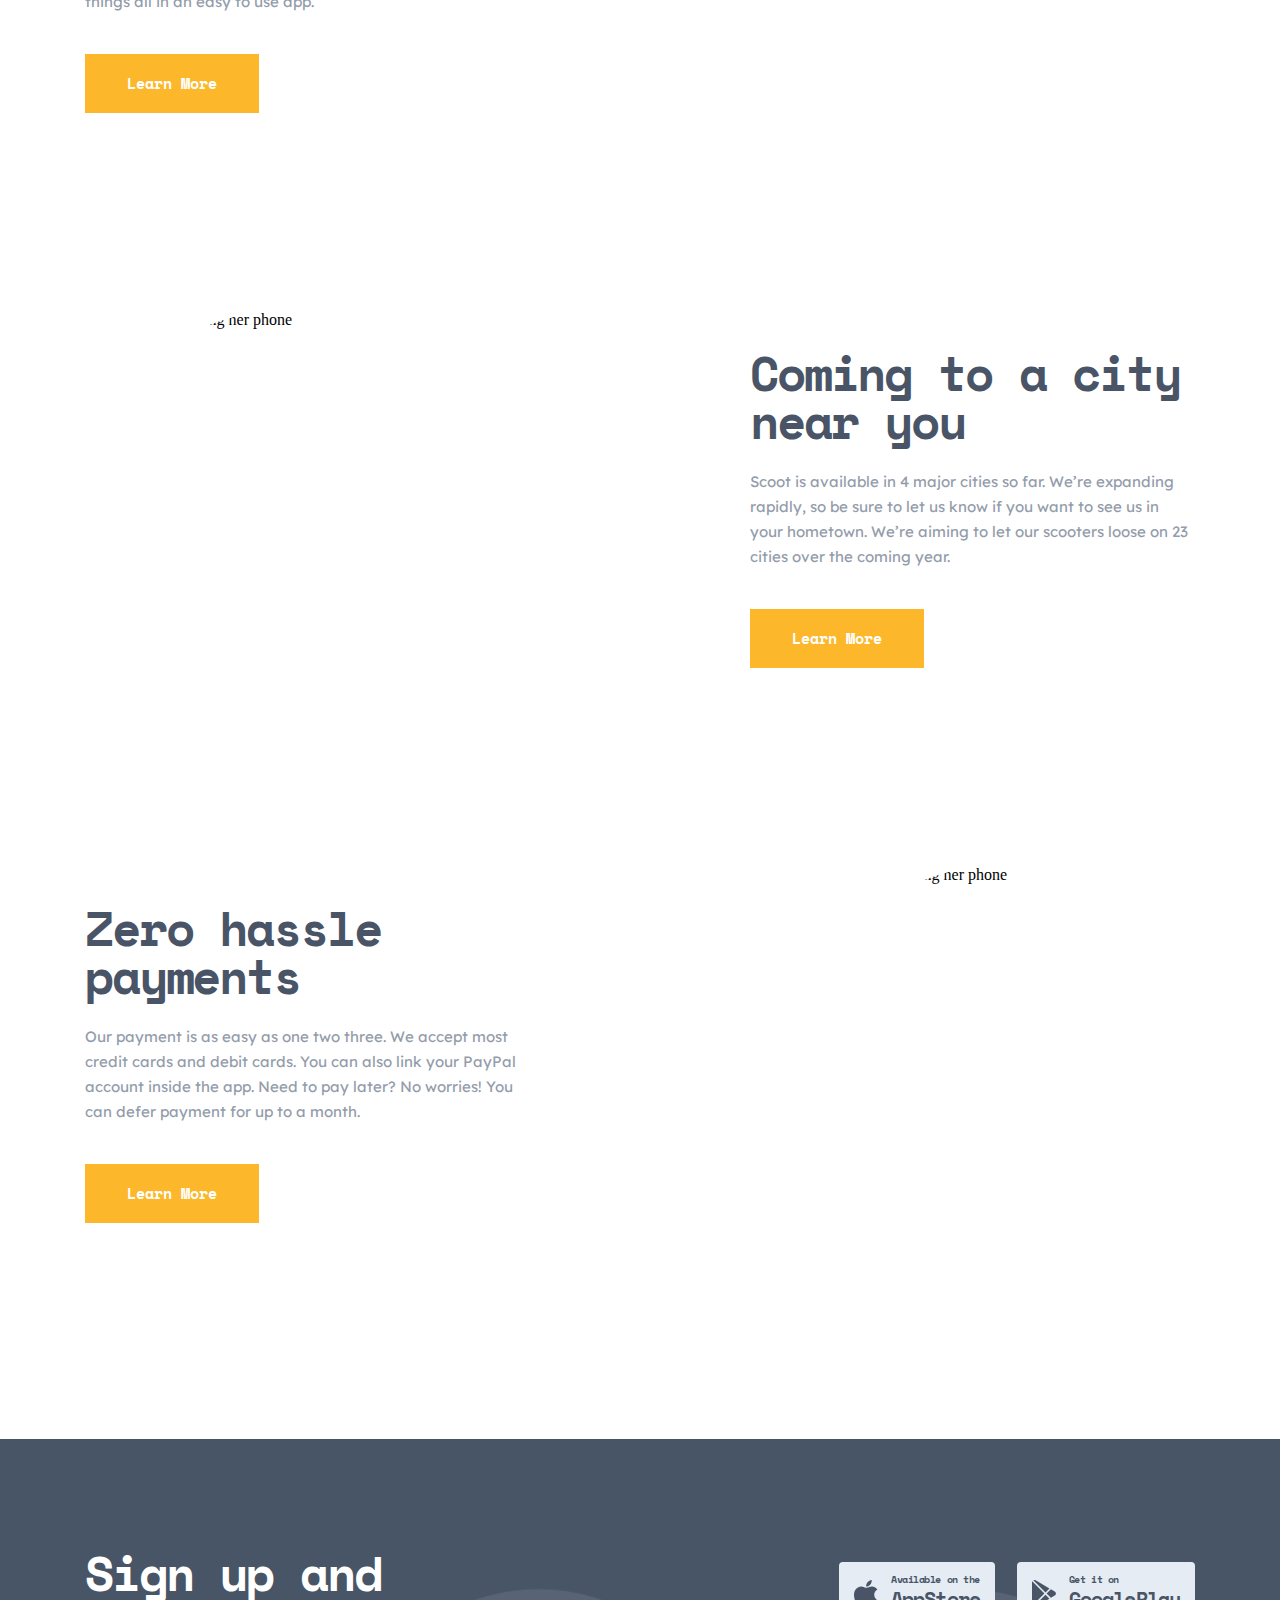
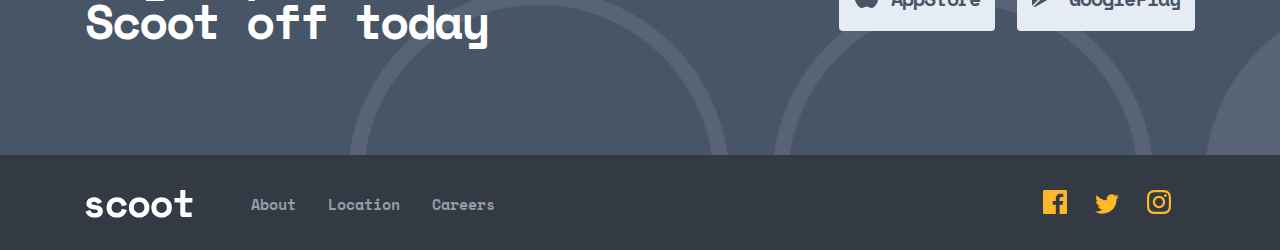
==== commit 55654e7b: "Add some comments, fix some codes, add root" ====
--- a/index.html
+++ b/index.html
@@ -131,7 +131,7 @@
     </section>
     <!-- End of Info Section -->
 
-
+    <!-- Start Article Section -->
     <article class="article">
       <div class="container">
         <div class="article__box">
@@ -140,7 +140,6 @@
               Sign up and Scoot off today
             </h2>
           </div>
-
           <div class="article__links">
             <a class="article__link" href="https://www.apple.com/ru/app-store/" target="blank">
               <p class="article__subdesc">
@@ -150,7 +149,6 @@
                 AppStore
               </p>
             </a>
-
             <a class="article__link" href="https://play.google.com/store/games?hl=ru&gl=US" target="blank">
               <p class="article__subdesc">
                 Get it on
@@ -159,12 +157,12 @@
                 GooglePlay
               </p>
             </a>
-
-
           </div>
         </div>
       </div>
     </article>
+    <!-- End of Article Section -->
+
   </main>
 
   <!-- End of Main Section -->
@@ -228,6 +226,7 @@
     </div>
   </footer>
   <!-- End of Footer Section-->
+
 </body>
 
 </html>--- a/css/main.css
+++ b/css/main.css
@@ -1,424 +1,417 @@
 /* Variables */
 :root {
-  /* --main-text-yellow-color: #FCB72B;
-  --main-darkNavy-color: #495567;
-  --main-dimGrey-color: #939CAA;
-  --main-lightGrey-color: #E5ECF4;
-  --main-snow-color: #F2F5F9;
-  --main-lgihtYellow-color: #FFF4DF; */
-  --main-white-color: #ffffff;
-  --main-text-yellow-color : #FCB72B;
-  --main-darkNavy-color : #495567;
-  --main-dimGrey-color : #939CAA;
-  --main-lightGrey-color : #E5ECF4;;
-  --main-snow-color : #F2F5F9;;
-  --main-lgihtYellow-color : #FFF4DF;
-}
-
+    --main-text-yellow-color: #FCB72B;
+    --main-darkNavy-color: #495567;
+    --main-dimGrey-color: #939CAA;
+    --main-lightGrey-color: #E5ECF4;
+    --main-snow-color: #F2F5F9;
+    --main-lgihtYellow-color: #FFF4DF;
+    --main-white-color: #ffffff;
+}
 
 @font-face {
-  font-family: 'Space Mono';
-  font-style: normal;
-  font-weight: 400;
-  src: url('../fonts/space-mono-v11-latin-regular.woff2') format('woff2'),
-    url('../fonts/space-mono-v11-latin-regular.woff') format('woff');
+    font-family: 'Space Mono';
+    font-style: normal;
+    font-weight: 400;
+    src: url('../fonts/space-mono-v11-latin-regular.woff2') format('woff2'),
+        url('../fonts/space-mono-v11-latin-regular.woff') format('woff');
 }
 
 @font-face {
-  font-family: 'Space Mono';
-  font-style: normal;
-  font-weight: 700;
-  src: url('../fonts/space-mono-v11-latin-700.woff2') format('woff2'),
-    url('../fonts/space-mono-v11-latin-700.woff') format('woff');
+    font-family: 'Space Mono';
+    font-style: normal;
+    font-weight: 700;
+    src: url('../fonts/space-mono-v11-latin-700.woff2') format('woff2'),
+        url('../fonts/space-mono-v11-latin-700.woff') format('woff');
 }
 
 @font-face {
-  font-family: 'Lexend Deca';
-  font-style: normal;
-  font-weight: 400;
-  src: url('../fonts/lexend-deca-v16-latin-regular.woff2') format('woff2'),
-    url('../fonts/lexend-deca-v16-latin-regular.woff') format('woff');
+    font-family: 'Lexend Deca';
+    font-style: normal;
+    font-weight: 400;
+    src: url('../fonts/lexend-deca-v16-latin-regular.woff2') format('woff2'),
+        url('../fonts/lexend-deca-v16-latin-regular.woff') format('woff');
 }
 
 /* General */
 * {
-  box-sizing: border-box;
+    box-sizing: border-box;
 }
 
 html {
-  height: 100%;
+    height: 100%;
 }
 
 img {
-  display: block;
-  height: auto;
+    display: block;
+    height: auto;
 }
 
 ul {
-  margin: 0;
-  padding: 0;
-  list-style: none;
+    margin: 0;
+    padding: 0;
+    list-style: none;
 }
 
 a {
-  display: inline-block;
-  text-decoration: none;
+    display: inline-block;
+    text-decoration: none;
 }
 
 body {
-  display: flex;
-  flex-direction: column;
-  height: 100%;
-  margin: 0;
-  padding: 0;
-  overflow-x: hidden;
+    display: flex;
+    flex-direction: column;
+    height: 100%;
+    margin: 0;
+    padding: 0;
+    overflow-x: hidden;
 }
 
 .visually-hidden {
-  position: absolute;
-  width: 1px;
-  height: 1px;
-  margin: -1px;
-  padding: 0;
-  border: 0;
-  white-space: nowrap;
-  clip-path: inset(100%);
-  clip: rect(0 0 0 0);
-  overflow: hidden;
+    position: absolute;
+    width: 1px;
+    height: 1px;
+    margin: -1px;
+    padding: 0;
+    border: 0;
+    white-space: nowrap;
+    clip-path: inset(100%);
+    clip: rect(0 0 0 0);
+    overflow: hidden;
 }
 
 /* Container */
 .container {
-  max-width: 1150px;
-  margin: 0 auto;
-  padding: 0 20px;
+    max-width: 1150px;
+    margin: 0 auto;
+    padding: 0 20px;
 }
 
 /* Sticky-Footer */
 .site-main {
-  flex-grow: 1;
+    flex-grow: 1;
 }
 
 /* Start Header Section */
 #site-header {
-  padding: 22px 0;
+    padding: 22px 0;
 }
 
 .header-part {
-  display: flex;
-  align-items: center;
+    display: flex;
+    align-items: center;
 }
 
 .site-nav {
-  margin: 0 auto 0 58px;
+    margin: 0 auto 0 58px;
 }
 
 .site-nav__list {
-  display: flex;
-  align-items: center;
+    display: flex;
+    align-items: center;
 }
 
 .site-nav__item:not(:last-child) {
-  margin-right: 32px;
+    margin-right: 32px;
 }
 
 .site-nav__link {
-  font-family: 'Space Mono';
-  font-weight: 700;
-  font-size: 15px;
-  line-height: 25px;
-  color: var(--main-dimGrey-color);
-  transition: all .5s;
+    font-family: 'Space Mono';
+    font-weight: 700;
+    font-size: 15px;
+    line-height: 25px;
+    color: var(--main-dimGrey-color);
+    transition: all .5s;
 }
 
 .site-nav__link:hover {
-  color: var(--main-text-yellow-color);
+    color: var(--main-text-yellow-color);
 }
 
 .site-links {
-  padding: 14px 39px;
-  font-family: 'Space Mono';
-  font-weight: 700;
-  font-size: 15px;
-  line-height: 25px;
-  color: #FFFFFF;
-  background-color: var(--main-text-yellow-color);
-  border: 3px solid transparent;
-  transition: all .5s;
+    padding: 14px 39px;
+    font-family: 'Space Mono';
+    font-weight: 700;
+    font-size: 15px;
+    line-height: 25px;
+    color: #FFFFFF;
+    background-color: var(--main-text-yellow-color);
+    border: 3px solid transparent;
+    transition: all .5s;
 }
 
 .site-links:hover {
-  color: var(--main-text-yellow-color);
-  border: 3px solid var(--main-text-yellow-color);
-  background-color: transparent;
+    color: var(--main-text-yellow-color);
+    border: 3px solid var(--main-text-yellow-color);
+    background-color: transparent;
 }
 
 /* End of Header Section */
 
 /* Start Main Page Hero Section */
 #hero {
-  position: relative;
-  padding: 152px 0;
-  background-image: url('../images/main-hero-bg-img.jpg');
-  background-size: cover;
-  background-repeat: no-repeat;
-  background-position: center;
+    position: relative;
+    padding: 152px 0;
+    background-image: url('../images/main-hero-bg-img.jpg');
+    background-size: cover;
+    background-repeat: no-repeat;
+    background-position: center;
 }
 
 #hero::after {
-  position: absolute;
-  bottom: 170px;
-  right: -50px;
-  width: 234px;
-  height: 63px;
-  background-image: url('../images/three-round-bg-img.svg');
-  background-repeat: no-repeat;
-  background-size: contain;
-  content: '';
+    position: absolute;
+    bottom:calc(50% - 155px);
+    right: calc(50% - 805px);
+    width: 234px;
+    height: 63px;
+    background-image: url('../images/three-round-bg-img.svg');
+    background-repeat: no-repeat;
+    background-size: contain;
+    content: '';
 }
 
 .hero-part {
-  width: 500px;
+    width: 500px;
 }
 
 .hero-part__title {
-  margin: 0;
-  font-family: 'Space Mono';
-  font-weight: 700;
-  font-size: 56px;
-  line-height: 56px;
-  letter-spacing: -2.5px;
-  color: #FFFFFF;
+    margin: 0;
+    font-family: 'Space Mono';
+    font-weight: 700;
+    font-size: 56px;
+    line-height: 56px;
+    letter-spacing: -2.5px;
+    color: #FFFFFF;
 }
 
 .hero-part__text {
-  position: relative;
-  margin: 40px 0px 40px 95px;
-  font-family: 'Lexend Deca';
-  font-size: 15px;
-  line-height: 25px;
-  color: #FFFFFF;
+    position: relative;
+    margin: 40px 0px 40px 95px;
+    font-family: 'Lexend Deca';
+    font-size: 15px;
+    line-height: 25px;
+    color: #FFFFFF;
 }
 
 .hero-part__text::before {
-  position: absolute;
-  top: 45%;
-  left: -299px;
-  width: 234px;
-  height: 15px;
-  background-color: var(--main-text-yellow-color);
-  content: '';
+    position: absolute;
+    top: 45%;
+    left: -299px;
+    width: 234px;
+    height: 15px;
+    background-color: var(--main-text-yellow-color);
+    content: '';
 }
 
 .hero-part__text::after {
-  position: absolute;
-  top: 42px;
-  right: -540px;
-  width: 506px;
-  height: 158px;
-  background-image: url('../images/arrow-right.svg');
-  background-repeat: no-repeat;
-  background-size: contain;
-  content: '';
+    position: absolute;
+    top: 42px;
+    right: -540px;
+    width: 506px;
+    height: 158px;
+    background-image: url('../images/arrow-right.svg');
+    background-repeat: no-repeat;
+    background-size: contain;
+    content: '';
 }
 
 .hero-part__link {
-  margin-left: 95px;
+    margin-left: 95px;
 }
 
 /* End of Main Page Hero Section */
 
 /* Start Plan Section */
 #plan {
-  padding: 160px 0 147px 0;
+    padding: 160px 0 147px 0;
 }
 
 .plan-part__list {
-  position: relative;
-  display: flex;
-  align-items: center;
+    position: relative;
+    display: flex;
+    align-items: center;
 }
 
 .plan-part__list::before {
-  content: '';
-  position: absolute;
-  top: 40px;
-  left: -205px;
-  background-image: url('../images/light-grey-line.svg');
-  background-size: contain;
-  width: 974px;
-  height: 20px;
+    content: '';
+    position: absolute;
+    top: 40px;
+    left: -205px;
+    background-image: url('../images/light-grey-line.svg');
+    background-size: contain;
+    width: 974px;
+    height: 20px;
 }
 
 .plan-part__item {
-  width: 350px;
-  margin-right: 30px;
-  z-index: 2;
+    width: 350px;
+    margin-right: 30px;
+    z-index: 2;
 }
 
 .plan-part__item:last-child {
-  margin-right: 0;
+    margin-right: 0;
 }
 
 .plan-part__item::before {
-  display: block;
-  width: 96px;
-  height: 96px;
-  background-image: url('../images/app-img.svg');
-  background-repeat: no-repeat;
-  background-size: contain;
-  content: '';
+    display: block;
+    width: 96px;
+    height: 96px;
+    background-image: url('../images/app-img.svg');
+    background-repeat: no-repeat;
+    background-size: contain;
+    content: '';
 }
 
 .plan-part__item:nth-child(2)::before {
-  background-image: url('../images/scooter-img.svg');
+    background-image: url('../images/scooter-img.svg');
 }
 
 .plan-part__item:nth-child(3)::before {
-  background-image: url('../images/ride-img.svg');
+    background-image: url('../images/ride-img.svg');
 }
 
 .plan-part__item-title {
-  margin: 40px 0 27px 0;
-  font-family: 'Space Mono';
-  font-weight: 700;
-  font-size: 24px;
-  line-height: 28px;
-  letter-spacing: -1.07143px;
-  color: var(--main-darkNavy-color);
+    margin: 40px 0 27px 0;
+    font-family: 'Space Mono';
+    font-weight: 700;
+    font-size: 24px;
+    line-height: 28px;
+    letter-spacing: -1.07143px;
+    color: var(--main-darkNavy-color);
 }
 
 .plan-part__item-text {
-  margin: 0;
-  font-family: 'Lexend Deca';
-  font-size: 15px;
-  line-height: 25px;
-  color: var(--main-dimGrey-color);
+    margin: 0;
+    font-family: 'Lexend Deca';
+    font-size: 15px;
+    line-height: 25px;
+    color: var(--main-dimGrey-color);
 }
 
 /* End of Plan Section */
 
 /* Start Info Section */
 #info {
-  padding: 0 0 178px 0;
+    padding: 0 0 178px 0;
 }
 
 .easy-list__item {
-  position: relative;
-  display: flex;
-  align-items: center;
-  justify-content: space-between;
+    position: relative;
+    display: flex;
+    align-items: center;
+    justify-content: space-between;
 }
 
 .easy-list__item:nth-child(even) {
-  flex-direction: row-reverse;
+    flex-direction: row-reverse;
 }
 
 .easy-list__item:nth-child(1)::before {
-  position: absolute;
-  right: -205px;
-  bottom: -5px;
-  z-index: 5;
-  width: 735px;
-  height: 138px;
-  background-image: url('../images/easy-line.svg');
-  background-size: 735px 138px;
-  background-repeat: no-repeat;
-  content: '';
+    position: absolute;
+    right: -205px;
+    bottom: -5px;
+    z-index: 5;
+    width: 735px;
+    height: 138px;
+    background-image: url('../images/easy-line.svg');
+    background-size: 735px 138px;
+    background-repeat: no-repeat;
+    content: '';
 }
 
 .easy-list__item:nth-child(1)::after {
-  position: absolute;
-  right: -510px;
-  bottom: 0px;
-  width: 395px;
-  height: 395px;
-  background-image: url('../images/section-round-img.svg');
-  background-size: contain;
-  background-repeat: no-repeat;
-  content: '';
+    position: absolute;
+    right: -510px;
+    bottom: 0px;
+    width: 395px;
+    height: 395px;
+    background-image: url('../images/section-round-img.svg');
+    background-size: contain;
+    background-repeat: no-repeat;
+    content: '';
 }
 
 .easy-list__item:nth-child(2)::before {
-  position: absolute;
-  left: -500px;
-  bottom: 0px;
-  width: 395px;
-  height: 395px;
-  background-image: url('../images/section-round-img.svg');
-  background-size: contain;
-  background-repeat: no-repeat;
-  content: '';
+    position: absolute;
+    left: -500px;
+    bottom: 0px;
+    width: 395px;
+    height: 395px;
+    background-image: url('../images/section-round-img.svg');
+    background-size: contain;
+    background-repeat: no-repeat;
+    content: '';
 }
 
 .easy-list__item:nth-child(2)::after {
-  position: absolute;
-  top: 157px;
-  left: -244px;
-  z-index: 5;
-  width: 735px;
-  height: 138px;
-  background-image: url('../images/arrow-right.svg');
-  background-size: contain;
-  background-repeat: no-repeat;
-  content: '';
+    position: absolute;
+    top: 157px;
+    left: -244px;
+    z-index: 5;
+    width: 735px;
+    height: 138px;
+    background-image: url('../images/arrow-right.svg');
+    background-size: contain;
+    background-repeat: no-repeat;
+    content: '';
 }
 
 .easy-list__item:nth-child(3)::before {
-  position: absolute;
-  top: 225px;
-  right: -555px;
-  z-index: 5;
-  width: 735px;
-  height: 138px;
-  background-image: url('../images/arrow-left.svg');
-  background-size: 735px 138px;
-  background-repeat: no-repeat;
-  content: '';
+    position: absolute;
+    top: 225px;
+    right: -555px;
+    z-index: 5;
+    width: 735px;
+    height: 138px;
+    background-image: url('../images/arrow-left.svg');
+    background-size: 735px 138px;
+    background-repeat: no-repeat;
+    content: '';
 }
 
 .easy-list__item:nth-child(3)::after {
-  position: absolute;
-  right: -510px;
-  bottom: 0px;
-  width: 395px;
-  height: 395px;
-  background-image: url('../images/section-round-img.svg');
-  background-size: contain;
-  background-repeat: no-repeat;
-  content: '';
+    position: absolute;
+    right: -510px;
+    bottom: 0px;
+    width: 395px;
+    height: 395px;
+    background-image: url('../images/section-round-img.svg');
+    background-size: contain;
+    background-repeat: no-repeat;
+    content: '';
 }
 
 .easy-list__item:not(:first-child) {
-  padding-top: 160px;
+    padding-top: 160px;
 }
 
 .easy-list__text-box {
-  width: 445px;
+    width: 445px;
 }
 
 .easy-list__title {
-  margin: 0;
-  font-family: 'Space Mono';
-  font-weight: 700;
-  font-size: 48px;
-  line-height: 48px;
-  letter-spacing: -2.14286px;
-  color: var(--main-darkNavy-color)
+    margin: 0;
+    font-family: 'Space Mono';
+    font-weight: 700;
+    font-size: 48px;
+    line-height: 48px;
+    letter-spacing: -2.14286px;
+    color: var(--main-darkNavy-color)
 }
 
 .easy-list__text {
-  margin: 24px 0 40px 0;
-  font-family: 'Lexend Deca';
-  font-size: 15px;
-  line-height: 25px;
-  color: var(--main-dimGrey-color);
+    margin: 24px 0 40px 0;
+    font-family: 'Lexend Deca';
+    font-size: 15px;
+    line-height: 25px;
+    color: var(--main-dimGrey-color);
 }
 
 .easy-list__img {
-  width: 395px;
-  height: 395px;
-  border-radius: 50%;
+    width: 395px;
+    height: 395px;
+    border-radius: 50%;
 }
 
 
@@ -426,480 +419,500 @@
 
 
 
-
-
-
-
-
-
-
-
-
-
-
-
-.hero{
-  position: relative;
-  padding: 62px 0;
-  background-image: url("../images/about-bg.jpg");
-  background-repeat: no-repeat;
-  background-size: contain;
-  background-position: center;
-}
-
-.hero--careers{
-  background-image: url("../images/careers-bg.jpg");
-}
-
-/* .hero::after{
-  position: absolute;
-  content: "";
-  top: 40%;
-  right: calc(50% + -798px);
-  width: 62px;
-  height: 62px;
-  border-radius: 50%;
-  background-color: var(--main-white-color);
-  border: 3px solid var(--main-white-color);
-  border-color: var(--main-white-color);
-  cursor: pointer;
-} */
-
-.hero::before{
-  position: absolute;
-  content: "";
-  top: 40%;
-  right: calc(50% + -708px);
-  width: 62px;
-  height: 62px;
-  border-radius: 50%;
-  background-color: transparent;
-  border: 3px solid var(--main-white-color);
-  border-color: var(--main-white-color);
-  cursor: pointer;
-}
-
-.hero__heading{
-  position: relative;
-  font-family: 'Space Mono';
-  font-weight: 700;
-  font-size: 56px;
-  line-height: 56px;
-  letter-spacing: -2.5px;
-  color: var(--main-white-color);
-}
-
-.hero__heading::after{
-  position: absolute;
-  content: "";
-  top: 0%;
-  right: -58px;
-  width: 62px;
-  height: 62px;
-  border-radius: 50%;
-  background-color: transparent;
-  border: 3px solid var(--main-white-color);
-  border-color: var(--main-white-color);
-  cursor: pointer;
-}
-
-.value{
-  padding-top: 78px;
+.about-hero {
+    position: relative;
+    padding: 32px 0;
+    margin-bottom: 120px;
+    background-image: url("../images/about-bg.jpg");
+    background-repeat: no-repeat;
+    background-size: contain;
+    background-position: center;
+}
+
+.hero--careers {
+    background-image: url("../images/careers-bg.jpg");
+}
+
+.about-hero::after {
+    position: absolute;
+    content: "";
+    top: 40%;
+    right: calc(50% + -798px);
+    width: 62px;
+    height: 62px;
+    border-radius: 50%;
+    background-color: var(--main-white-color);
+    border: 3px solid var(--main-white-color);
+    border-color: var(--main-white-color);
+    cursor: pointer;
+}
+
+.about-hero::before {
+    position: absolute;
+    content: "";
+    top: 40%;
+    right: calc(50% + -708px);
+    width: 62px;
+    height: 62px;
+    border-radius: 50%;
+    background-color: transparent;
+    border: 3px solid var(--main-white-color);
+    border-color: var(--main-white-color);
+    cursor: pointer;
+}
+
+.about-hero__heading {
+    position: relative;
+    font-family: 'Space Mono';
+    font-weight: 700;
+    font-size: 56px;
+    line-height: 56px;
+    letter-spacing: -2.5px;
+    color: var(--main-white-color);
+}
+
+.about-hero__heading::after {
+    position: absolute;
+    content: "";
+    top: 0%;
+    right: -58px;
+    width: 62px;
+    height: 62px;
+    border-radius: 50%;
+    background-color: transparent;
+    border: 3px solid var(--main-white-color);
+    border-color: var(--main-white-color);
+    cursor: pointer;
+}
+
+.about-easy-list__item::before {
+    position: absolute;
+    right: -233px !important;
+    bottom: 25px !important;
+    z-index: 5;
+    width: 735px;
+    height: 138px;
+    padding-top: 120px !important;
+    background-image: url('../images/arrow-left-2.svg') !important;
+    background-size: 735px 138px;
+    background-repeat: no-repeat;
+    content: '';
+}
+
+#about-info {
+    padding: 0;
+}
+
+.value {
+    padding-top: 78px;
 }
 
 .value__heading,
-.faq__heading
-{
-  margin-bottom: 85px;
-  font-family: 'Space Mono';
-  font-weight: 700;
-  font-size: 48px;
-  line-height: 48px;
-  text-align: center;
-  letter-spacing: -2.14286px;
-  color: var(--main-darkNavy-color);
-}
-
-.faq__heading--modifier{
-  margin-bottom: 64px;
-}
-
-.value__list{
-  display: flex;
-  align-items: center;
-}
-
-.value__item{
-  position: relative;
-  width: 350px;
-}
-
-.value__item:nth-child(1):before{
-  position: absolute;
-  top: 190px;
-  left: 125px;
-  width: 96px;
-  height: 96px;
-  content: "";
-  background-color: var(--main-text-yellow-color);
-  border-radius: 50px;
-}
-
-.value__item:nth-child(1)::after{
-  position: absolute;
-  top: 225px;
-  right: 47%;
-  content: "01";
-  font-family: 'Space Mono';
-  font-weight: 700;
-  font-size: 24px;
-  line-height: 28px;
-  text-align: center;
-  letter-spacing: -1.07143px;
-  color: var(--main-darkNavy-color);
-}
-
-.value__item:nth-child(2):before{
-  position: absolute;
-  top: 190px;
-  left: 125px;
-  width: 96px;
-  height: 96px;
-  content: "";
-  background-color: var(--main-text-yellow-color);
-  border-radius: 50px;
-}
-
-.value__item:nth-child(2)::after{
-  position: absolute;
-  top: 225px;
-  right: 47%;
-  content: "02";
-  font-family: 'Space Mono';
-  font-weight: 700;
-  font-size: 24px;
-  line-height: 28px;
-  text-align: center;
-  letter-spacing: -1.07143px;
-  color: var(--main-darkNavy-color);
-}
-
-.value__item:nth-child(3):before{
-  position: absolute;
-  top: 190px;
-  left: 125px;
-  width: 96px;
-  height: 96px;
-  content: "";
-  background-color: var(--main-text-yellow-color);
-  border-radius: 50px;
-}
-
-.value__item:nth-child(3)::after{
-  position: absolute;
-  top: 225px;
-  right: 47%;
-  content: "03";
-  font-family: 'Space Mono';
-  font-weight: 700;
-  font-size: 24px;
-  line-height: 28px;
-  text-align: center;
-  letter-spacing: -1.07143px;
-  color: var(--main-darkNavy-color);
-}
-
-
-.value__item:nth-child(2){
-  margin-right: 30px;
-  margin-left: 30px;
-}
-
-.value__image{
-  margin: 0 auto;
-  border-radius: 50%;
-}
-
-.value__subheading{
-  margin-top: 87px;
-  margin-bottom: 27px;
-  font-family: 'Space Mono';
-  font-weight: 700;
-  font-size: 24px;
-  line-height: 28px;
-  text-align: center;
-  letter-spacing: -1.07143px;
-  color: var(--main-darkNavy-color);
-}
-
-.value__desc{
-  font-family: 'Lexend Deca';
-  font-weight: 400;
-  font-size: 15px;
-  line-height: 25px;
-  text-align: center;
-  color: var(--main-dimGrey-color);
-}
-
-
-.faq{
-  padding-top: 120px;
-  padding-bottom: 160px;
-}
-
-.faq__box{
-  display: flex;
-  justify-content: space-between;
-  margin-bottom: 64px;
-}
-
-.faq__box:last-child{
-  margin-bottom: 0px;
-}
-
-.faq__subheading{
-  font-family: 'Space Mono';
-  font-weight: 700;
-  font-size: 40px;
-  line-height: 48px;
-  letter-spacing: -1.78571px;
-  color: var(--main-darkNavy-color);
-}
-
-.faq__item{
-  width: 730px;
-  margin-bottom: 16px;
-  padding-top: 32px;
-  padding-bottom: 32px;
-  padding-left: 40px;
-  background-color: var(--main-snow-color);
-}
-
-.faq__item:hover{
-  background-color: var(--main-lgihtYellow-color);
-  cursor: pointer;
-}
-
-.faq__item:last-child{
-  margin-bottom: 0;
-}
-
-.faq__details{
-  width: 650px;
-}
-
-.faq__summary{
-  position: relative;
-  font-family: 'Space Mono';
-  font-weight: 700;
-  font-size: 24px;
-  line-height: 28px;
-  letter-spacing: -1.07143px;
-  color: var(--main-darkNavy-color);
-  list-style: none;
-}
-
-.faq__summary::after{
-  position: absolute;
-  content: "";
-  background: url("../images/open-icon.svg") no-repeat;
-  width: 26px;
-  height: 18px;
-  right: 0;
-  top: 10px;
-  transition: transform 0.8s ease;
-}
-
-.faq__details[open] .faq__summary::after{
- transform: rotate(180deg);
-}
-
-.faq__desc{
-  font-family: 'Lexend Deca';
-  font-weight: 400;
-  font-size: 15px;
-  line-height: 25px;
-  color: var(--main-darkNavy-color);
-}
-
-.courses{
-  padding-top: 120px;
-}
-
-.courses__item{
-  margin: 0 auto;
-  display: flex;
-  align-items: center;
-  justify-content: space-between;
-  margin-bottom: 24px;
-  padding-bottom: 7px;
-  padding-right: 64px;
-  padding-left: 40px;
-  background-color: var(--main-snow-color);
-}
-
-.courses__subheading{
-  margin-bottom: -10px;
-  font-family: 'Space Mono';
-  font-weight: 700;
-  font-size: 24px;
-  line-height: 28px;
-  letter-spacing: -1.07143px;
-  color: var(--main-darkNavy-color);
-}
-
-.courses__desc{
-  font-family: 'Lexend Deca';
-  font-weight: 400;
-  font-size: 15px;
-  line-height: 25px;
-  color: var(--main-darkNavy-color);
-}
-
-.courses__btn{
-  padding: 14px 67px;
-  background-color: var(--main-text-yellow-color);
-  font-family: 'Space Mono';
-  font-weight: 700;
-  font-size: 15px;
-  line-height: 25px;
-  text-align: center;
-  color: var(--main-white-color);
-  border: 2px solid transparent;
-}
-
-.courses__btn:hover{
-  border: 2px solid var(--main-text-yellow-color);
-  color: var(--main-text-yellow-color);
-  background-color: transparent;
-}
-
-.article{
-  padding: 70px 0;
-  margin-top: 160px;
-  background-image: url("../images/article-bg.jpg");
-  background-repeat: no-repeat;
-  background-position: center;
-  background-size: contain;
-}
-
-.article__box{
-  display: flex;
-  align-items: center;
-  justify-content: space-between;
-}
-
-.article__link{
-  position: relative;
-  padding-left: 52px;
-  padding-right: 15px;
-  background: var(--main-lightGrey-color);
-  border-radius: 4px;  
-}
-
-.article__link::before{
-  position: absolute;
-  top: 18px;
-  left: 15px;
-  content: "";
-  background-image: url("../images/ios.svg");
-  background-repeat: no-repeat;
-  width: 24px;
-  height: 35px;
-}
-
-.article__link:nth-child(2)::before{
-  position: absolute;
-  top: 18px;
-  left: 15px;
-  content: "";
-  background-image: url("../images/google-play.svg");
-  background-repeat: no-repeat;
-  width: 24px;
-  height: 35px;
-}
-
-.article__link:nth-child(2){
-  margin-left: 18px;
-}
-
-.article__subdesc{
-  margin-bottom: -20px;
-  font-family: 'Space Mono';
-  font-style: normal;
-  font-weight: 700;
-  font-size: 10px;
-  line-height: 15px;
-  letter-spacing: -0.446429px;
-  color: var(--main-darkNavy-color);
-}
-
-.article__download__type{
-  font-family: 'Space Mono';
-  font-style: normal;
-  font-weight: 700;
-  font-size: 20px;
-  line-height: 24px;
-  letter-spacing: -0.892857px;
-  color: var(--main-darkNavy-color);
-}
-
-.article__heading{
-  width: 415px;
-}
-
-.article__title{
-  font-family: 'Space Mono';
-  font-weight: 700;
-  font-size: 48px;
-  line-height: 48px;
-  letter-spacing: -2.14286px;
-  color: var(--main-white-color);
-}
-
-.footer{
-  padding-top: 35px;
-  padding-bottom: 32px;
-  background-color: #333A44;
-}
-
-.footer__main-box{
-  display: flex;
-  align-items: center;
-  justify-content: space-between;
-}
-
-.footer__box{
-  display: flex;
-}
-
-.footer__route{
-  display: flex;
-  align-items: center;
-}
-
-.footer__list{
-  display: flex;
-  margin-left: 58px;
-}
-
-.footer__item{
-  margin-right: 32px;
-}
-
-.footer__link{
-  font-family: 'Space Mono';
-  font-weight: 700;
-  font-size: 15px;
-  line-height: 25px;
-  color: var(--main-dimGrey-color);
-}
-
-.footer__social__item{
-  margin-right: 24px;
-  color: var(--main-text-yellow-color);
-}
-
-.footer__social__item:hover{
-  color: var(--main-white-color);
-}+.faq__heading {
+    margin: 0 0 85px 0;
+    font-family: 'Space Mono';
+    font-weight: 700;
+    font-size: 48px;
+    line-height: 48px;
+    text-align: center;
+    letter-spacing: -2.14286px;
+    color: var(--main-darkNavy-color);
+}
+
+.faq__heading--modifier {
+    margin-bottom: 64px;
+}
+
+.value__list {
+    display: flex;
+    align-items: center;
+}
+
+.value__item {
+    position: relative;
+    width: 350px;
+}
+
+.value__item:nth-child(1):before {
+    position: absolute;
+    top: 190px;
+    left: 125px;
+    width: 96px;
+    height: 96px;
+    content: "";
+    background-color: var(--main-text-yellow-color);
+    border-radius: 50px;
+}
+
+.value__item:nth-child(1)::after {
+    position: absolute;
+    top: 225px;
+    right: 47%;
+    content: "01";
+    font-family: 'Space Mono';
+    font-weight: 700;
+    font-size: 24px;
+    line-height: 28px;
+    text-align: center;
+    letter-spacing: -1.07143px;
+    color: var(--main-darkNavy-color);
+}
+
+.value__item:nth-child(2):before {
+    position: absolute;
+    top: 190px;
+    left: 125px;
+    width: 96px;
+    height: 96px;
+    content: "";
+    background-color: var(--main-text-yellow-color);
+    border-radius: 50px;
+}
+
+.value__item:nth-child(2)::after {
+    position: absolute;
+    top: 225px;
+    right: 47%;
+    content: "02";
+    font-family: 'Space Mono';
+    font-weight: 700;
+    font-size: 24px;
+    line-height: 28px;
+    text-align: center;
+    letter-spacing: -1.07143px;
+    color: var(--main-darkNavy-color);
+}
+
+.value__item:nth-child(3):before {
+    position: absolute;
+    top: 190px;
+    left: 125px;
+    width: 96px;
+    height: 96px;
+    content: "";
+    background-color: var(--main-text-yellow-color);
+    border-radius: 50px;
+}
+
+.value__item:nth-child(3)::after {
+    position: absolute;
+    top: 225px;
+    right: 47%;
+    content: "03";
+    font-family: 'Space Mono';
+    font-weight: 700;
+    font-size: 24px;
+    line-height: 28px;
+    text-align: center;
+    letter-spacing: -1.07143px;
+    color: var(--main-darkNavy-color);
+}
+
+.value__item:nth-child(2) {
+    margin-right: 30px;
+    margin-left: 30px;
+}
+
+.value__image {
+    margin: 0 auto;
+    border-radius: 50%;
+}
+
+.value__subheading {
+    margin-top: 87px;
+    margin-bottom: 27px;
+    font-family: 'Space Mono';
+    font-weight: 700;
+    font-size: 24px;
+    line-height: 28px;
+    text-align: center;
+    letter-spacing: -1.07143px;
+    color: var(--main-darkNavy-color);
+}
+
+.value__desc {
+    font-family: 'Lexend Deca';
+    font-weight: 400;
+    font-size: 15px;
+    line-height: 25px;
+    text-align: center;
+    color: var(--main-dimGrey-color);
+}
+
+/* Start FAQ Section */
+/* End of FAQ Section */
+.faq {
+    padding-top: 120px;
+    padding-bottom: 160px;
+}
+
+.faq__box {
+    display: flex;
+    justify-content: space-between;
+    margin-bottom: 64px;
+}
+
+.faq__box:last-child {
+    margin-bottom: 0px;
+}
+
+.faq__subheading {
+    font-family: 'Space Mono';
+    font-weight: 700;
+    font-size: 40px;
+    line-height: 48px;
+    letter-spacing: -1.78571px;
+    color: var(--main-darkNavy-color);
+}
+
+.faq__item {
+    width: 730px;
+    margin-bottom: 16px;
+    padding-top: 32px;
+    padding-bottom: 32px;
+    padding-left: 40px;
+    background-color: var(--main-snow-color);
+}
+
+.faq__item:hover {
+    background-color: var(--main-lgihtYellow-color);
+    cursor: pointer;
+}
+
+.faq__item:last-child {
+    margin-bottom: 0;
+}
+
+.faq__details {
+    width: 650px;
+}
+
+.faq__summary {
+    position: relative;
+    font-family: 'Space Mono';
+    font-weight: 700;
+    font-size: 24px;
+    line-height: 28px;
+    letter-spacing: -1.07143px;
+    color: var(--main-darkNavy-color);
+    list-style: none;
+}
+
+.faq__summary::after {
+    position: absolute;
+    content: "";
+    background: url("../images/open-icon.svg") no-repeat;
+    width: 26px;
+    height: 18px;
+    right: 0;
+    top: 10px;
+    transition: transform 0.8s ease;
+}
+
+.faq__details[open] .faq__summary::after {
+    transform: rotate(180deg);
+}
+
+.faq__desc {
+    font-family: 'Lexend Deca';
+    font-weight: 400;
+    font-size: 15px;
+    line-height: 25px;
+    color: var(--main-darkNavy-color);
+}
+
+/* Start Course Section */
+.courses {
+    padding-top: 120px;
+}
+
+.courses__item {
+    margin: 0 auto;
+    display: flex;
+    align-items: center;
+    justify-content: space-between;
+    margin-bottom: 24px;
+    padding-bottom: 7px;
+    padding-right: 64px;
+    padding-left: 40px;
+    background-color: var(--main-snow-color);
+}
+
+.courses__subheading {
+    margin-bottom: -10px;
+    font-family: 'Space Mono';
+    font-weight: 700;
+    font-size: 24px;
+    line-height: 28px;
+    letter-spacing: -1.07143px;
+    color: var(--main-darkNavy-color);
+}
+
+.courses__desc {
+    font-family: 'Lexend Deca';
+    font-weight: 400;
+    font-size: 15px;
+    line-height: 25px;
+    color: var(--main-darkNavy-color);
+}
+
+.courses__btn {
+    padding: 14px 67px;
+    background-color: var(--main-text-yellow-color);
+    font-family: 'Space Mono';
+    font-weight: 700;
+    font-size: 15px;
+    line-height: 25px;
+    text-align: center;
+    color: var(--main-white-color);
+    border: 2px solid transparent;
+}
+
+.courses__btn:hover {
+    border: 2px solid var(--main-text-yellow-color);
+    color: var(--main-text-yellow-color);
+    background-color: transparent;
+}
+
+/* End of Course Section */
+
+/* Start Article Section */
+.article {
+    padding: 70px 0;
+    background-image: url("../images/article-bg.jpg");
+    background-repeat: no-repeat;
+    background-position: center;
+    background-size: cover;
+}
+
+.article__box {
+    display: flex;
+    align-items: center;
+    justify-content: space-between;
+}
+
+.article__link {
+    position: relative;
+    padding-left: 52px;
+    padding-right: 15px;
+    background: var(--main-lightGrey-color);
+    border-radius: 4px;
+}
+
+.article__link::before {
+    position: absolute;
+    top: 18px;
+    left: 15px;
+    content: "";
+    background-image: url("../images/ios.svg");
+    background-repeat: no-repeat;
+    width: 24px;
+    height: 35px;
+}
+
+.article__link:nth-child(2)::before {
+    position: absolute;
+    top: 18px;
+    left: 15px;
+    content: "";
+    background-image: url("../images/google-play.svg");
+    background-repeat: no-repeat;
+    width: 24px;
+    height: 35px;
+}
+
+.article__link:nth-child(2) {
+    margin-left: 18px;
+}
+
+.article__subdesc {
+    margin-bottom: -20px;
+    font-family: 'Space Mono';
+    font-style: normal;
+    font-weight: 700;
+    font-size: 10px;
+    line-height: 15px;
+    letter-spacing: -0.446429px;
+    color: var(--main-darkNavy-color);
+}
+
+.article__download__type {
+    font-family: 'Space Mono';
+    font-style: normal;
+    font-weight: 700;
+    font-size: 20px;
+    line-height: 24px;
+    letter-spacing: -0.892857px;
+    color: var(--main-darkNavy-color);
+}
+
+.article__heading {
+    width: 415px;
+}
+
+.article__title {
+    font-family: 'Space Mono';
+    font-weight: 700;
+    font-size: 48px;
+    line-height: 48px;
+    letter-spacing: -2.14286px;
+    color: var(--main-white-color);
+}
+
+/* End of Article Section */
+
+/* Start Footer Section */
+.footer {
+    padding-top: 35px;
+    padding-bottom: 32px;
+    background-color: #333A44;
+}
+
+.footer__main-box {
+    display: flex;
+    align-items: center;
+    justify-content: space-between;
+}
+
+.footer__box {
+    display: flex;
+}
+
+.footer__route {
+    display: flex;
+    align-items: center;
+}
+
+.footer__list {
+    display: flex;
+    margin-left: 58px;
+}
+
+.footer__item {
+    margin-right: 32px;
+}
+
+.footer__link {
+    font-family: 'Space Mono';
+    font-weight: 700;
+    font-size: 15px;
+    line-height: 25px;
+    color: var(--main-dimGrey-color);
+    transition: color .5s;
+}
+
+.footer__link:hover {
+    color: var(--main-text-yellow-color);
+}
+
+.footer__social__item {
+    margin-right: 24px;
+    color: var(--main-text-yellow-color);
+    transition: color .5s;
+}
+
+.footer__social__item:hover {
+    color: #E5ECF4;
+}
+
+/* End of Footer Section */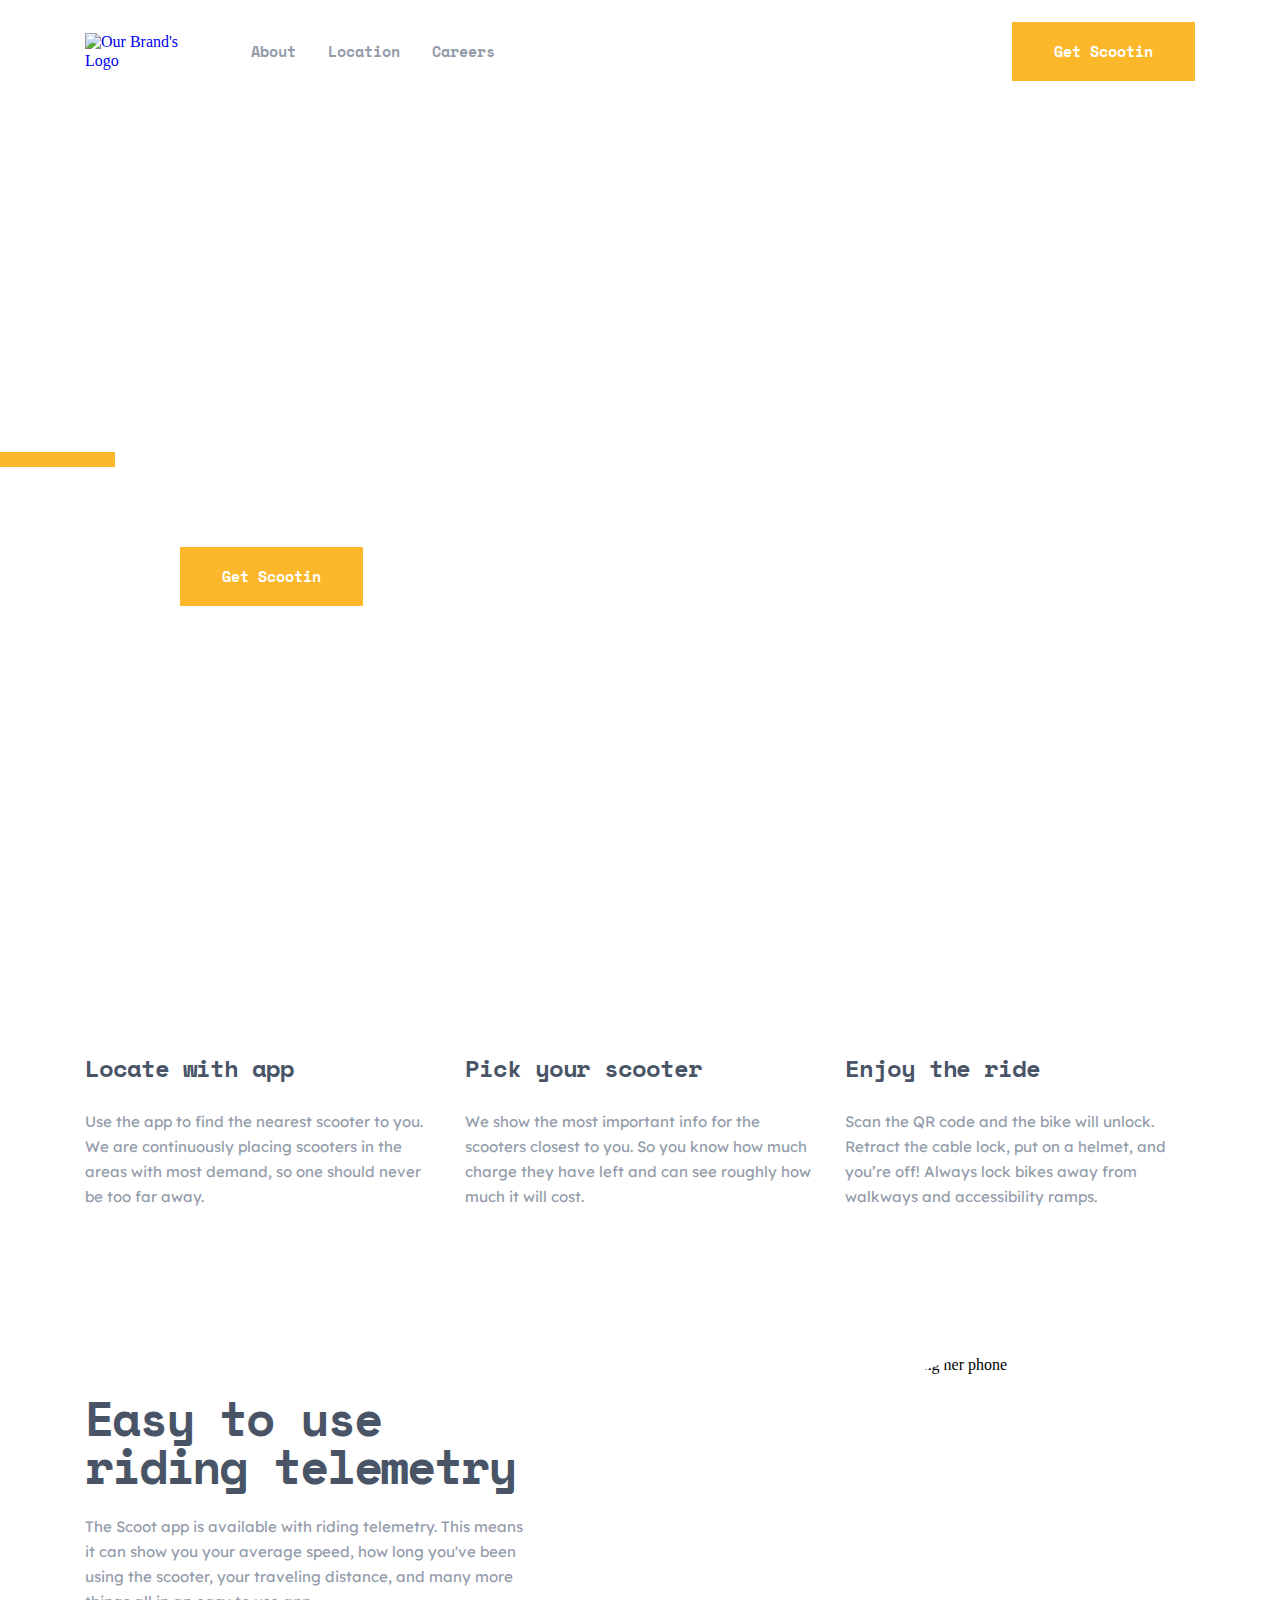
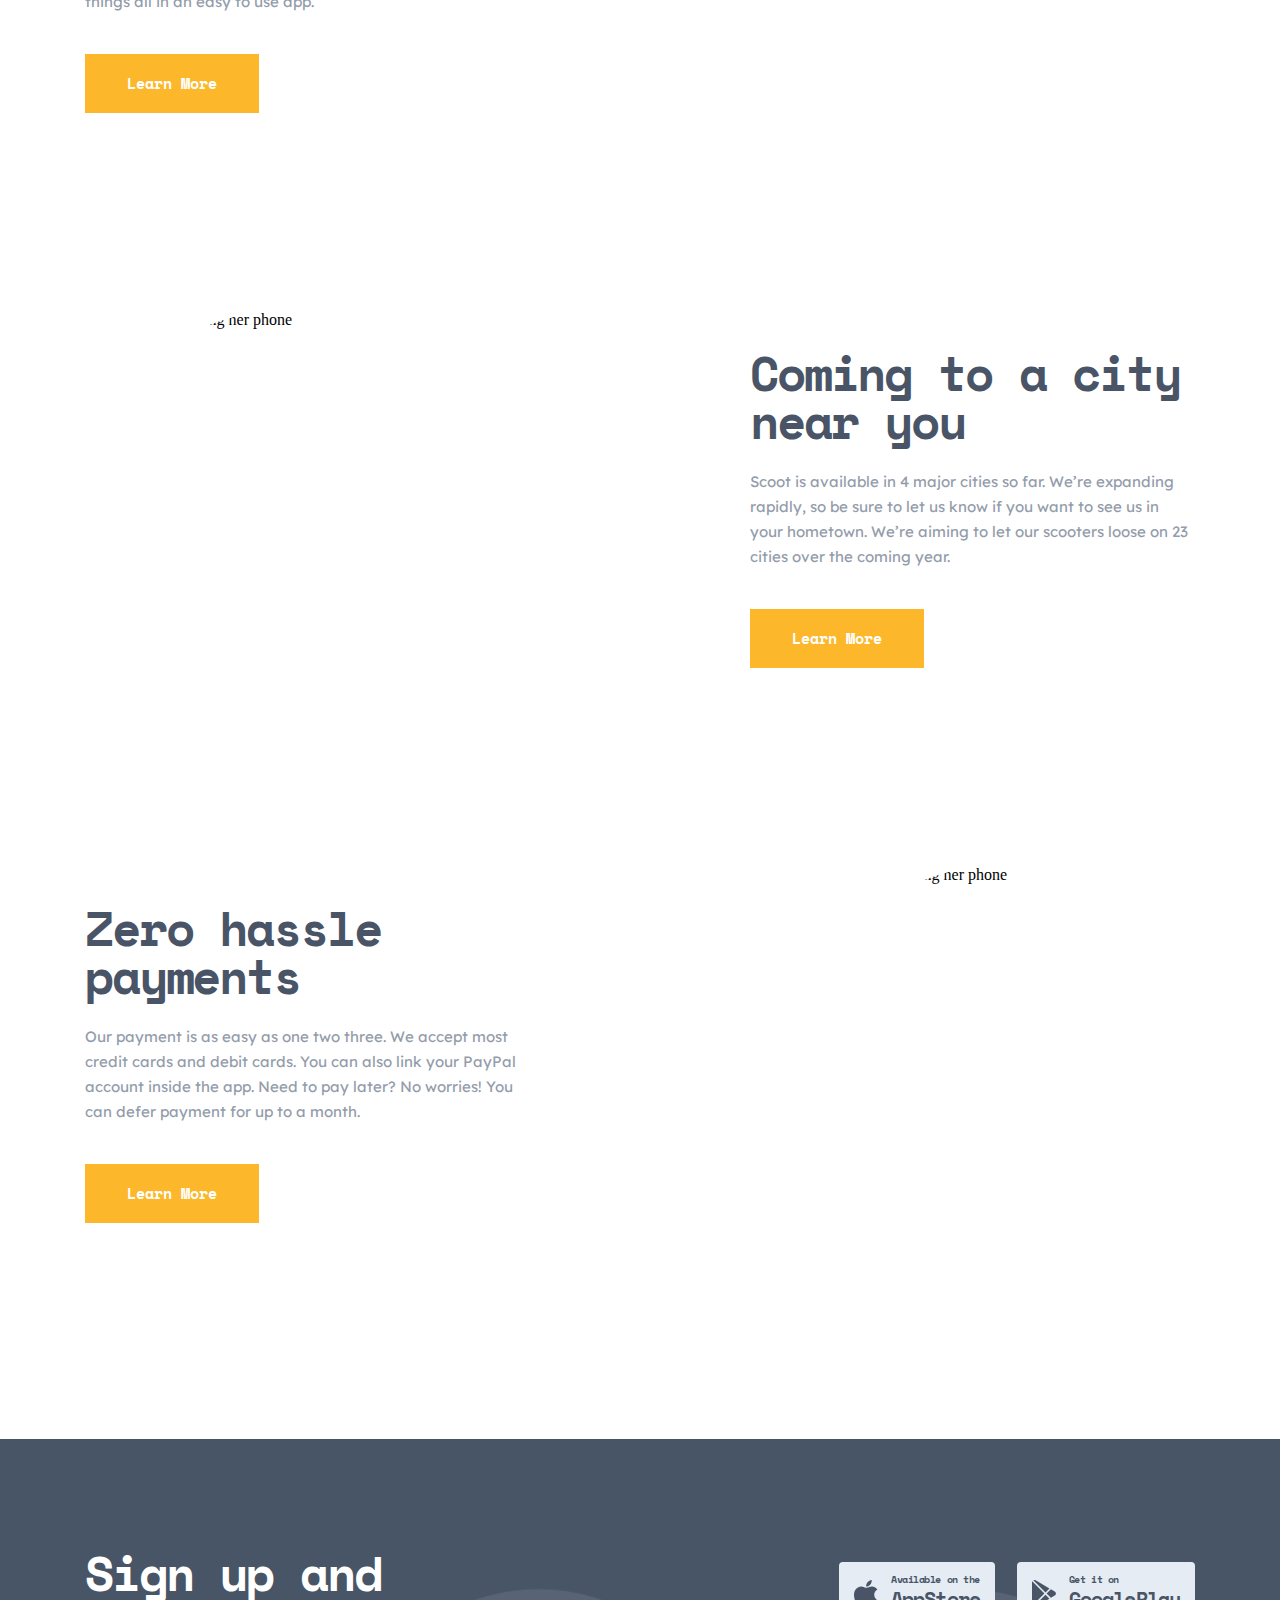
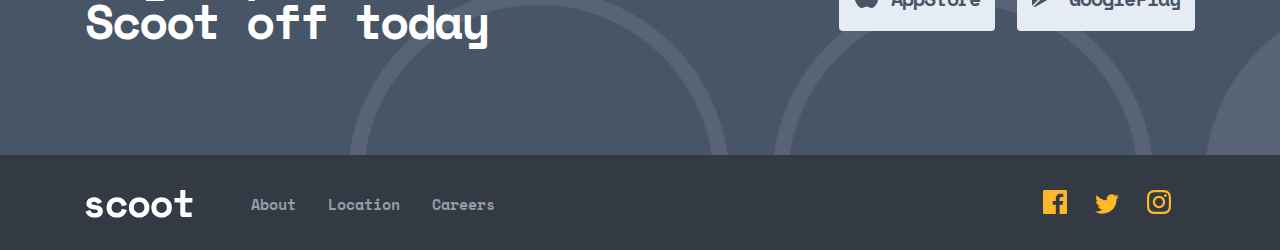
==== commit a6c7a4ca: "Merge pull request #12 from FakhriddinovSh/main" ====
--- a/index.html
+++ b/index.html
@@ -7,8 +7,8 @@
   <meta name="viewport" content="width=device-width, initial-scale=1.0">
   <title>Scoot</title>
   <!-- <link rel="stylesheet" href="./css/normalize.css"> -->
-  <link rel="stylesheet" href="./css/main.css">
-  <!-- <link rel="stylesheet" href="./css/main.min.css"> -->
+  <!-- <link rel="stylesheet" href="./css/main.css"> -->
+  <link rel="stylesheet" href="./css/main.min.css">
 </head>
 
 <body>
--- a/css/main.css
+++ b/css/main.css
@@ -1,5 +1,6 @@
 /* Variables */
 :root {
+  --main-white-color: #ffffff;
     --main-text-yellow-color: #FCB72B;
     --main-darkNavy-color: #495567;
     --main-dimGrey-color: #939CAA;
@@ -488,7 +489,7 @@
 .about-easy-list__item::before {
     position: absolute;
     right: -233px !important;
-    bottom: 25px !important;
+    bottom: -95px !important;
     z-index: 5;
     width: 735px;
     height: 138px;
--- a/css/main.min.css
+++ b/css/main.min.css
@@ -0,0 +1,2 @@
+/*! normalize.css v8.0.1 | MIT License | github.com/necolas/normalize.css */button,hr,input{overflow:visible}progress,sub,sup{vertical-align:baseline}[type=checkbox],[type=radio],legend{box-sizing:border-box;padding:0}html{line-height:1.15;-webkit-text-size-adjust:100%}body{margin:0}details,main{display:block}h1{font-size:2em;margin:.67em 0}hr{box-sizing:content-box;height:0}code,kbd,pre,samp{font-family:monospace,monospace;font-size:1em}a{background-color:transparent}abbr[title]{border-bottom:none;text-decoration:underline;text-decoration:underline dotted}b,strong{font-weight:bolder}small{font-size:80%}sub,sup{font-size:75%;line-height:0;position:relative}sub{bottom:-.25em}sup{top:-.5em}img{border-style:none}button,input,optgroup,select,textarea{font-family:inherit;font-size:100%;line-height:1.15;margin:0}button,select{text-transform:none}[type=button],[type=reset],[type=submit],button{-webkit-appearance:button}[type=button]::-moz-focus-inner,[type=reset]::-moz-focus-inner,[type=submit]::-moz-focus-inner,button::-moz-focus-inner{border-style:none;padding:0}[type=button]:-moz-focusring,[type=reset]:-moz-focusring,[type=submit]:-moz-focusring,button:-moz-focusring{outline:ButtonText dotted 1px}fieldset{padding:.35em .75em .625em}legend{color:inherit;display:table;max-width:100%;white-space:normal}textarea{overflow:auto}[type=number]::-webkit-inner-spin-button,[type=number]::-webkit-outer-spin-button{height:auto}[type=search]{-webkit-appearance:textfield;outline-offset:-2px}[type=search]::-webkit-search-decoration{-webkit-appearance:none}::-webkit-file-upload-button{-webkit-appearance:button;font:inherit}summary{display:list-item}[hidden],template{display:none}
+body,html{height:100%}body,ul{margin:0;padding:0}.site-links,.site-nav__link{font-size:15px;line-height:25px}.site-links:hover,.site-nav__link:hover{color:var(--main-text-yellow-color)}.hero-part__title,.site-links,.site-nav__link{font-family:'Space Mono';font-weight:700}#hero::after,.hero-part__text::after,.plan-part__item::before,.plan-part__list::before{background-size:contain;content:''}#about-info,#careers-info,body,ul{padding:0}#hero,#hero::after,.easy-list__item:first-child::before,.hero-part__text::after,.plan-part__item::before{background-repeat:no-repeat}.faq__box:last-child,.faq__item:last-child{margin-bottom:0}#hero,.about-hero,.article{background-position:center}:root{--main-white-color:#ffffff;--main-text-yellow-color:#FCB72B;--main-darkNavy-color:#495567;--main-dimGrey-color:#939CAA;--main-lightGrey-color:#E5ECF4;--main-snow-color:#F2F5F9;--main-lgihtYellow-color:#FFF4DF;--main-white-color:#ffffff}@font-face{font-family:'Space Mono';font-style:normal;font-weight:400;src:url('../fonts/space-mono-v11-latin-regular.woff2') format('woff2'),url('../fonts/space-mono-v11-latin-regular.woff') format('woff')}@font-face{font-family:'Space Mono';font-style:normal;font-weight:700;src:url('../fonts/space-mono-v11-latin-700.woff2') format('woff2'),url('../fonts/space-mono-v11-latin-700.woff') format('woff')}@font-face{font-family:'Lexend Deca';font-style:normal;font-weight:400;src:url('../fonts/lexend-deca-v16-latin-regular.woff2') format('woff2'),url('../fonts/lexend-deca-v16-latin-regular.woff') format('woff')}*{-webkit-box-sizing:border-box;box-sizing:border-box}img{display:block;height:auto}ul{list-style:none}a{display:inline-block;text-decoration:none}.plan-part__list,body{display:-webkit-box;display:-ms-flexbox}body{display:flex;-webkit-box-orient:vertical;-webkit-box-direction:normal;-ms-flex-direction:column;flex-direction:column;overflow-x:hidden}.visually-hidden{position:absolute;width:1px;height:1px;margin:-1px;padding:0;border:0;white-space:nowrap;-webkit-clip-path:inset(100%);clip-path:inset(100%);clip:rect(0 0 0 0);overflow:hidden}#hero,.about-hero,.article__link,.easy-list__item,.faq__summary,.hero-part__text,.plan-part__list,.value__item{position:relative}.container{max-width:1150px;margin:0 auto;padding:0 20px}.site-main{-webkit-box-flex:1;-ms-flex-positive:1;flex-grow:1}#site-header{padding:22px 0}.footer__route,.header-part,.site-nav__list,.value__list{display:-webkit-box;display:-ms-flexbox;display:flex;-webkit-box-align:center;-ms-flex-align:center;align-items:center}.site-nav{margin:0 auto 0 58px}.footer__item,.site-nav__item:not(:last-child){margin-right:32px}.site-nav__link{color:var(--main-dimGrey-color);-webkit-transition:.5s;-o-transition:.5s;transition:.5s}.site-links{padding:14px 39px;color:#fff;background-color:var(--main-text-yellow-color);border:3px solid transparent;-webkit-transition:.5s;-o-transition:.5s;transition:.5s}.courses__item,.faq__item{background-color:var(--main-snow-color)}.site-links:hover{border:3px solid var(--main-text-yellow-color);background-color:transparent}#hero{padding:152px 0;background-image:url('../images/main-hero-bg-img.jpg');background-size:cover}#hero::after{position:absolute;bottom:calc(50% - 155px);right:calc(50% - 805px);width:234px;height:63px;background-image:url('../images/three-round-bg-img.svg')}.hero-part{width:500px}.hero-part__title{margin:0;font-size:56px;line-height:56px;letter-spacing:-2.5px;color:#fff}.hero-part__text{margin:40px 0 40px 95px;font-family:'Lexend Deca';font-size:15px;line-height:25px;color:#fff}.hero-part__text::before{position:absolute;top:45%;left:-299px;width:234px;height:15px;background-color:var(--main-text-yellow-color);content:''}.hero-part__text::after{position:absolute;top:42px;right:-540px;width:506px;height:158px;background-image:url('../images/arrow-right.svg')}.hero-part__link{margin-left:95px}#plan{padding:160px 0 147px}.plan-part__list{display:flex;-webkit-box-align:center;-ms-flex-align:center;align-items:center}.easy-list__item,.faq__box{display:-webkit-box;display:-ms-flexbox}.plan-part__list::before{position:absolute;top:40px;left:-205px;background-image:url('../images/light-grey-line.svg');width:974px;height:20px}.plan-part__item{width:350px;margin-right:30px;z-index:2}.plan-part__item:last-child{margin-right:0}.plan-part__item::before{display:block;width:96px;height:96px;background-image:url('../images/app-img.svg')}.plan-part__item:nth-child(2)::before{background-image:url('../images/scooter-img.svg')}.plan-part__item:nth-child(3)::before{background-image:url('../images/ride-img.svg')}.plan-part__item-title{margin:40px 0 27px;font-family:'Space Mono';font-weight:700;font-size:24px;line-height:28px;letter-spacing:-1.07143px;color:var(--main-darkNavy-color)}.plan-part__item-text{margin:0;font-family:'Lexend Deca';font-size:15px;line-height:25px;color:var(--main-dimGrey-color)}#info{padding:0 0 178px}.easy-list__item{display:flex;-webkit-box-align:center;-ms-flex-align:center;align-items:center;-webkit-box-pack:justify;-ms-flex-pack:justify;justify-content:space-between}.easy-list__item:nth-child(2n){-webkit-box-orient:horizontal;-webkit-box-direction:reverse;-ms-flex-direction:row-reverse;flex-direction:row-reverse}.easy-list__item:first-child::before{position:absolute;right:-205px;bottom:-5px;z-index:5;width:735px;height:138px;background-image:url('../images/easy-line.svg');background-size:735px 138px;content:''}.easy-list__item:first-child::after,.easy-list__item:nth-child(3)::after{position:absolute;right:-510px;bottom:0;width:395px;height:395px;background-image:url('../images/section-round-img.svg');background-size:contain;background-repeat:no-repeat;content:''}.easy-list__item:nth-child(2)::before{position:absolute;left:-500px;bottom:0;width:395px;height:395px;background-image:url('../images/section-round-img.svg');background-size:contain;background-repeat:no-repeat;content:''}.easy-list__item:nth-child(2)::after,.easy-list__item:nth-child(3)::before{width:735px;height:138px;content:'';position:absolute;z-index:5;background-repeat:no-repeat}.easy-list__item:nth-child(2)::after{top:157px;left:-244px;background-image:url('../images/arrow-right.svg');background-size:contain}.easy-list__item:nth-child(3)::before{top:225px;right:-555px;background-image:url('../images/arrow-left.svg');background-size:735px 138px}.easy-list__item:not(:first-child){padding-top:160px}.easy-list__text-box,.map-info__text-box{width:445px}.easy-list__title{margin:0;font-family:'Space Mono';font-weight:700;font-size:48px;line-height:48px;letter-spacing:-2.14286px;color:var(--main-darkNavy-color)}.easy-list__text{margin:24px 0 40px;font-family:'Lexend Deca';font-size:15px;line-height:25px;color:var(--main-dimGrey-color)}.easy-list__img{width:395px;height:395px;border-radius:50%}.about-hero{padding:32px 0;margin-bottom:120px;background-image:url("../images/about-bg.jpg");background-repeat:no-repeat;background-size:contain}.faq,.value{padding-top:120px}.hero--careers{background-image:url("../images/careers-bg.jpg")}.about-hero::after{position:absolute;content:"";top:40%;right:calc(50% + -798px);width:62px;height:62px;border-radius:50%;background-color:var(--main-white-color);border:3px solid var(--main-white-color);border-color:var(--main-white-color);cursor:pointer}.about-hero::before,.about-hero__heading::after{content:"";width:62px;height:62px;border-radius:50%;background-color:transparent;position:absolute;cursor:pointer}.about-hero::before{top:40%;right:calc(50% + -708px);border:3px solid var(--main-white-color);border-color:var(--main-white-color)}.about-hero__heading{position:relative;font-family:'Space Mono';font-weight:700;font-size:56px;line-height:56px;letter-spacing:-2.5px;color:var(--main-white-color)}.about-hero__heading::after{top:0;right:-58px;border:3px solid var(--main-white-color);border-color:var(--main-white-color)}.about-easy-list__item::before{position:absolute;right:-233px!important;bottom:-95px!important;z-index:5;width:735px;height:138px;padding-top:120px!important;background-image:url('../images/arrow-left-2.svg')!important;background-size:735px 138px;background-repeat:no-repeat;content:''}.faq__heading,.value__heading{margin:0 0 85px;font-family:'Space Mono';font-weight:700;font-size:48px;line-height:48px;text-align:center;letter-spacing:-2.14286px;color:var(--main-darkNavy-color)}.faq__heading--modifier{margin-bottom:64px}.value__item{width:350px}.value__item:first-child:before,.value__item:nth-child(2):before,.value__item:nth-child(3):before{position:absolute;top:190px;left:125px;width:96px;height:96px;content:"";background-color:var(--main-text-yellow-color);border-radius:50px}.value__item:first-child::after,.value__item:nth-child(2)::after,.value__item:nth-child(3)::after{top:225px;right:47%;font-family:'Space Mono';font-weight:700;font-size:24px;line-height:28px;letter-spacing:-1.07143px;color:var(--main-darkNavy-color);position:absolute;text-align:center}.value__item:first-child::after{content:"01"}.value__item:nth-child(2)::after{content:"02"}.value__item:nth-child(3)::after{content:"03"}.value__item:nth-child(2){margin-right:30px;margin-left:30px}.value__image{margin:0 auto;border-radius:50%}.value__subheading{margin-top:87px;margin-bottom:27px;font-family:'Space Mono';font-weight:700;font-size:24px;line-height:28px;text-align:center;letter-spacing:-1.07143px;color:var(--main-darkNavy-color)}.value__desc{font-family:'Lexend Deca';font-weight:400;font-size:15px;line-height:25px;text-align:center;color:var(--main-dimGrey-color)}.faq__subheading,.faq__summary{font-family:'Space Mono';font-weight:700}.faq{padding-bottom:160px}.faq__box{display:flex;-webkit-box-pack:justify;-ms-flex-pack:justify;justify-content:space-between;margin-bottom:64px}.article__box,.courses__item,.footer__main-box{display:-webkit-box;display:-ms-flexbox;-webkit-box-align:center}.faq__subheading{font-size:40px;line-height:48px;letter-spacing:-1.78571px;color:var(--main-darkNavy-color)}.courses__subheading,.faq__summary{letter-spacing:-1.07143px;color:var(--main-darkNavy-color)}.faq__item{width:730px;margin-bottom:16px;padding-top:32px;padding-bottom:32px;padding-left:40px}.faq__item:hover{background-color:var(--main-lgihtYellow-color);cursor:pointer}.faq__details{width:650px}.faq__summary{font-size:24px;line-height:28px;list-style:none}.faq__summary::after{position:absolute;content:"";background:url("../images/open-icon.svg") no-repeat;width:26px;height:18px;right:0;top:10px;-webkit-transition:-webkit-transform .8s;transition:transform .8s;-o-transition:transform .8s;transition:transform .8s,-webkit-transform .8s}.article__link::before,.article__link:nth-child(2)::before{position:absolute;top:18px;left:15px;content:"";background-repeat:no-repeat;width:24px;height:35px}.faq__details[open] .faq__summary::after{-webkit-transform:rotate(180deg);-ms-transform:rotate(180deg);transform:rotate(180deg)}.courses__desc,.faq__desc{font-family:'Lexend Deca';font-weight:400;font-size:15px;line-height:25px;color:var(--main-darkNavy-color)}.courses__btn,.courses__subheading{font-family:'Space Mono';font-weight:700}.courses{padding:120px 0 160px}.courses__item{margin:0 auto 24px;display:flex;-ms-flex-align:center;align-items:center;-webkit-box-pack:justify;-ms-flex-pack:justify;justify-content:space-between;padding-bottom:7px;padding-right:64px;padding-left:40px}.courses__subheading{margin-bottom:-10px;font-size:24px;line-height:28px}.courses__btn{padding:14px 67px;background-color:var(--main-text-yellow-color);font-size:15px;line-height:25px;text-align:center;color:var(--main-white-color);border:2px solid transparent}.article__download__type,.article__subdesc{font-family:'Space Mono';font-weight:700;color:var(--main-darkNavy-color);font-style:normal}.courses__btn:hover{border:2px solid var(--main-text-yellow-color);color:var(--main-text-yellow-color);background-color:transparent}.article{padding:70px 0;background-image:url("../images/article-bg.jpg");background-repeat:no-repeat;background-size:cover}.article__box,.footer__main-box{display:flex;-ms-flex-align:center;align-items:center;-webkit-box-pack:justify;-ms-flex-pack:justify;justify-content:space-between}.footer__box,.footer__list{display:-webkit-box;display:-ms-flexbox}.article__link{padding-left:52px;padding-right:15px;background:var(--main-lightGrey-color);border-radius:4px}.article__link::before{background-image:url("../images/ios.svg")}.article__link:nth-child(2)::before{background-image:url("../images/google-play.svg")}.article__link:nth-child(2){margin-left:18px}.article__subdesc{margin-bottom:-20px;font-size:10px;line-height:15px;letter-spacing:-.446429px}.article__download__type{font-size:20px;line-height:24px;letter-spacing:-.892857px}.article__title,.map-info__title{font-family:'Space Mono';font-weight:700;letter-spacing:-2.14286px}.article__heading{width:415px}.article__title{font-size:48px;line-height:48px;color:var(--main-white-color)}.footer{padding-top:35px;padding-bottom:32px;background-color:#333a44}.footer__box{display:flex}.footer__list{display:flex;margin-left:58px}.footer__link{font-family:'Space Mono';font-weight:700;font-size:15px;line-height:25px;color:var(--main-dimGrey-color);-webkit-transition:color .5s;-o-transition:color .5s;transition:color .5s}.footer__link:hover,.footer__social__item{color:var(--main-text-yellow-color)}.footer__social__item{margin-right:24px;-webkit-transition:color .5s;-o-transition:color .5s;transition:color .5s}.footer__social__item:hover{color:#e5ecf4}.map-info{display:-webkit-box;display:-ms-flexbox;display:flex;-webkit-box-align:center;-ms-flex-align:center;align-items:center;-webkit-box-pack:justify;-ms-flex-pack:justify;justify-content:space-between;margin:120px 0}.map-infoo__title-box{width:351px}.map-info__title{font-size:48px;line-height:48px;color:var(--main-darkNavy-color)}.map-info__text{font-family:'Lexend Deca';font-style:normal;font-weight:400;font-size:15px;line-height:25px;color:var(--main-dimGrey-color)}